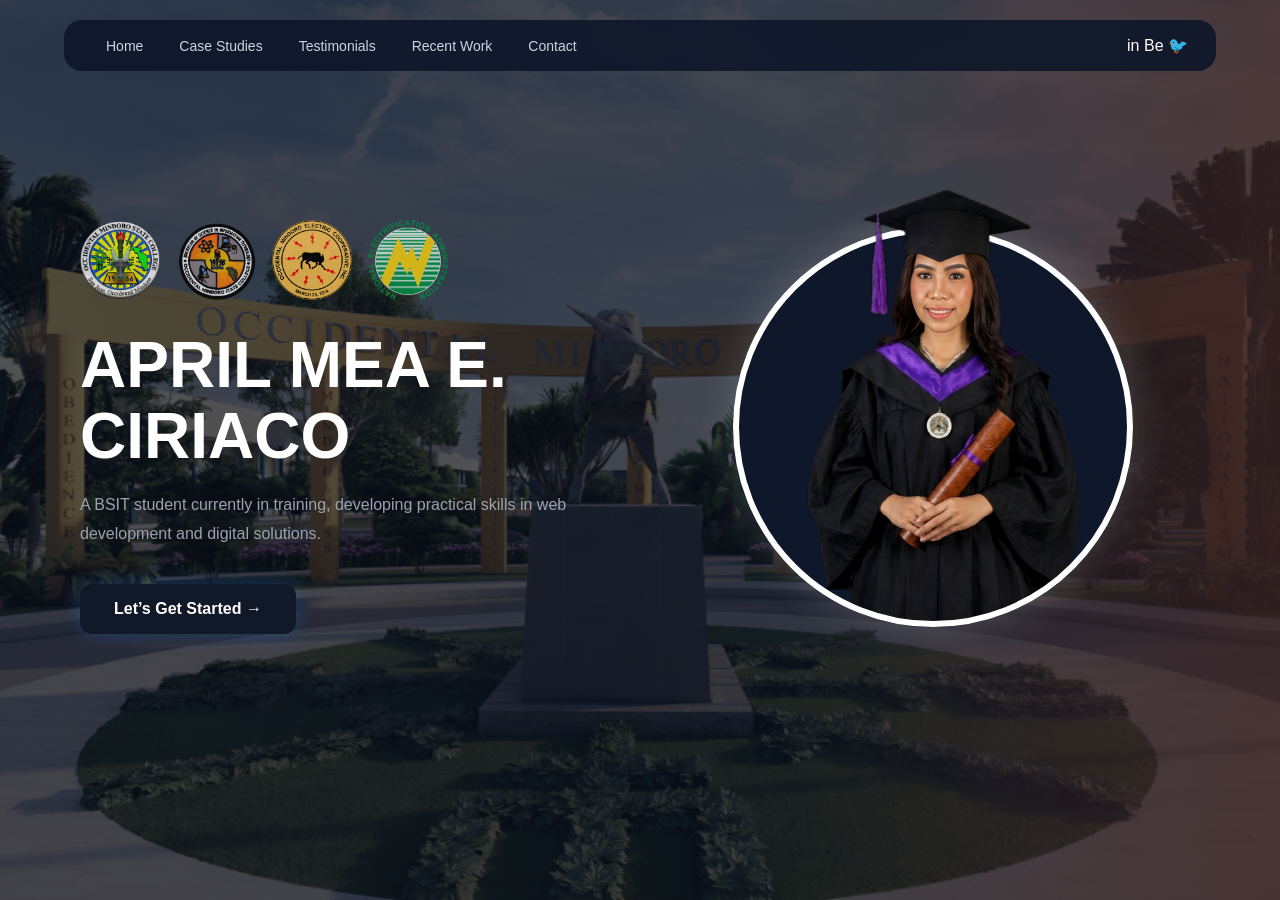
==== index.html @ f62f9866 "initial commit" ====
<!doctype html>
<html lang="en">
  <head>
    <meta charset="UTF-8" />
    <meta name="viewport" content="width=device-width, initial-scale=1.0" />
    <title>Portfolio Hero Mockup</title>
    <link rel="stylesheet" href="assets/style.css" />
  </head>
  <body>
    <div class="container">
      <!-- NAVBAR -->
      <nav class="navbar">
        <ul class="nav-links">
          <li><a href="#">Home</a></li>
          <li><a href="#">Case Studies</a></li>
          <li><a href="#">Testimonials</a></li>
          <li><a href="#">Recent Work</a></li>
          <li><a href="#">Contact</a></li>
        </ul>
        <div class="socials">
          <span>in</span>
          <span>Be</span>
          <span>🐦</span>
        </div>
      </nav>

      <!-- HERO -->
      <section class="hero">
        <div class="hero-text">          <div class="hero-logos">
            <img src="assets/omsc.png" alt="School Logo">
            <img src="assets/cast.png" alt="Department Logo">
            <img src="assets/omeco.png" alt="Agency Logo">
            <img src="assets/Nea.png" alt="Company Logo">
          </div>          <h1>APRIL MEA E. CIRIACO</h1>
          <p>
            A BSIT student currently in training, developing practical skills in web development and digital solutions.
          </p>
          <a href="#" class="hero-btn">Let’s Get Started →</a>
        </div>

        <div class="hero-image">
          <div class="profile-mockup">
            <div class="profile-mask">
              <img src="assets/profile.png" alt="Profile" />
            </div>

            <img class="profile-head" src="assets/profile.png" alt="Profile" />
          </div>
        </div>
      </section>

    </div>

    <script>
      // Smooth scroll placeholder
      document.querySelectorAll("a").forEach((link) => {
        link.addEventListener("click", (e) => {
          e.preventDefault();
          alert("Navigation clicked!");
        });
      });
    </script>
  </body>
</html>
---- assets/style.css ----
* {
  margin: 0;
  padding: 0;
  box-sizing: border-box;
  font-family: "Inter", sans-serif;
}

body {
  background:
    linear-gradient(rgba(10, 15, 30, 0.7), rgba(10, 15, 30, 0.7)),
    url("background.png") center/cover no-repeat fixed;
  color: #fff;
  min-height: 100vh;
  overflow-x: hidden;
   padding-top: 110px;
}

.container {
  width: 100%;
  max-width: 1400px;
  margin: auto;
  padding: 20px 80px;
}


html {
  scroll-behavior: smooth;
}

section {
  scroll-margin-top: 120px;
}

/* CLEAN NAV */
.navbar {
  position: fixed;
  top: 20px;
  left: 50%;
  transform: translateX(-50%);
  width: min(1200px, 90%);
  z-index: 9999;

  display: flex;
  justify-content: space-between;
  align-items: center;

  background: rgba(15, 23, 42, 0.92);
  backdrop-filter: blur(14px);
  padding: 16px 28px;
  border-radius: 18px;
}

.nav-links {
  display: flex;
  align-items: center;
  gap: 28px;
  list-style: none;
}

.nav-brand {
  color: #ffffff;
  font-weight: 800;
  letter-spacing: 1px;
  text-decoration: none;
  font-size: 15px;
}

.nav-links {
  display: flex;
  gap: 8px;
  list-style: none;
}

.nav-links a {
  text-decoration: none;
  color: #cbd5e1;
  font-size: 14px;
  padding: 10px 14px;
  border-radius: 999px;
  transition: 0.3s ease;
}

.nav-links a:hover {
  color: #ffffff;
  background: rgba(255, 255, 255, 0.1);
}

/* DROPDOWN NAV */
.dropdown {
  position: relative;
}

.dropdown-btn {
  background: none;
  border: none;
  color: #cbd5e1;
  font-size: 14px;
  cursor: pointer;
  padding: 10px 14px;
  border-radius: 999px;
  transition: 0.3s ease;
  font-family: inherit;
  font-weight: 500;
}

.dropdown-btn:hover {
  color: #fff;
  background: rgba(255,255,255,0.1);
}

.dropdown-btn:focus {
  outline: none;
}

/* hidden menu */
.dropdown-menu {
  position: absolute;
  top: 100%;
  left: 0;
  background: rgba(15, 23, 42, 0.98);
  backdrop-filter: blur(12px);
  border: 1px solid rgba(255, 255, 255, 0.1);
  border-radius: 12px;
  padding: 12px 8px;
  list-style: none;
  min-width: 240px;
  margin-top: 8px;

  opacity: 0;
  visibility: hidden;
  transform: translateY(-10px);
  pointer-events: none;

  transition: 0.25s ease;
  box-shadow: 0 10px 30px rgba(0, 0, 0, 0.3);
}

/* show dropdown */
.dropdown:hover .dropdown-menu {
  opacity: 1;
  visibility: visible;
  transform: translateY(0);
  pointer-events: auto;
}

/* links inside dropdown */
.dropdown-menu li {
  list-style: none;
}

.dropdown-menu li a {
  display: block;
  padding: 10px 14px;
  color: #cbd5e1;
  text-decoration: none;
  border-radius: 8px;
  font-size: 13px;
  transition: 0.2s ease;
}

.dropdown-menu li a:hover {
  background: rgba(245, 158, 11, 0.15);
  color: #F59E0B;
}

/* HERO */
.hero {
  display: grid;
  grid-template-columns: 1fr 1fr;
  align-items: center;
  gap: 50px;
  padding: 90px 0;
}

.hero-text h1 {
  font-size: 64px;
  line-height: 1.1;
  margin-bottom: 20px;
  font-weight: 800;
}

.hero-text p {
  color: #9ca3af;
  line-height: 1.8;
  max-width: 500px;
  margin-bottom: 35px;
}

.hero-logos {
  display: flex;
  gap: 16px;
  align-items: center;
  margin-bottom: 30px;
}

.hero-logos img {
  width: 80px;
  height: 8%;
  object-fit: contain;
  opacity: 0.8;
  transition: opacity 0.3s ease;
    animation:
    fadeSlideUp 0.8s ease-out,
    floatSubtle 3s ease-in-out infinite;
  transition:
    transform 0.3s ease,
    box-shadow 0.3s ease;
}
.hero-logos img:nth-child(1) {
  animation-duration: 0.8s, 2.5s;
}

.hero-logos img:nth-child(2) {
  animation-duration: 0.8s, 3s;
}

.hero-logos img:nth-child(3) {
  animation-duration: 0.8s, 2.2s;
}

.hero-logos img:nth-child(4) {
  animation-duration: 0.8s, 2s;
}

@keyframes floatSubtle {
  0% {
    transform: translateY(0px) translateX(0px);
  }
  50% {
    transform: translateY(-10px) translateX(3px);
  }
  100% {
    transform: translateY(0px) translateX(0px);
  }
}
.hero-logos img:hover {
  opacity: 5;
}

.hero-btn {
  display: inline-block;
  padding: 16px 34px;
  background: #111827;
  color: #fff;
  font-weight: 700;
  border-radius: 12px;
  text-decoration: none;
  box-shadow: 0 0 20px rgba(26, 115, 232, 0.3);
  transition: 0.3s;
}

.hero-btn:hover {
  transform: translateY(-3px);
  box-shadow: 0 0 20px rgba(34, 211, 238, 0.3);
}

.hero-image {
  display: flex;
  justify-content: center;
}

.profile-mockup {
  width: 400px;
  height: 400px;
  border-radius: 50%;
  position: relative;
  background: #0f172a;
  overflow: visible;
  animation:
    fadeSlideUp 0.8s ease-out,
    floatSubtle 3s ease-in-out infinite;
  transition:
    transform 0.3s ease,
    box-shadow 0.3s ease;
}

.profile-mockup:hover {
  transform: scale(1.05);
  box-shadow: 0 0 60px rgba(245, 158, 11, 0.3);
}

/* circle background mask */
.profile-mask {
  position: absolute;
  inset: 0;
  border-radius: 50%;
  overflow: hidden;
  z-index: 1;
}

/* full body inside circle */
.profile-mask img,
.profile-head {
  position: absolute;
  width: 100%;
  left: 50%;
  bottom: 0;
  transform: translateX(-50%);
  object-fit: contain;
}

/* head overlap only */
.profile-head {
  z-index: 4;
  clip-path: inset(-120px 0 68% 0);
  pointer-events: none;
}

/* circle border on top */
.profile-mockup::before {
  content: "";
  position: absolute;
  inset: 0;
  border-radius: 50%;
  border: 6px solid #fff;
  box-shadow: 0 0 40px rgba(255, 255, 255, 0.18);
  z-index: 3;
  pointer-events: none;
}

/* ANIMATION */
@keyframes fadeSlideUp {
  from {
    opacity: 0;
    transform: translateY(40px);
  }
  to {
    opacity: 1;
    transform: translateY(0);
  }
}

@keyframes floatSubtle {
  0%,
  100% {
    transform: translateY(0px);
  }
  50% {
    transform: translateY(-15px);
  }
}

/* RESPONSIVE */
@media (max-width: 992px) {
  .container {
    padding: 20px 35px;
  }

  .hero {
    grid-template-columns: 1fr;
    text-align: center;
  }

  .hero-logos {
    justify-content: center;
  }

  .hero-text p {
    margin: 0 auto 35px;
  }

  .profile-mockup {
    width: 320px;
    height: 320px;
  }
}

@media (max-width: 700px) {
  .navbar {
    flex-direction: column;
    gap: 14px;
  }

  .nav-links {
    flex-wrap: wrap;
    justify-content: center;
  }

  .hero-text h1 {
    font-size: 42px;
  }

  .section-header h2 {
    font-size: 32px;
  }

  .tab-buttons {
    flex-direction: column;
  }
}

@media (max-width: 480px) {
  .container {
    padding: 18px;
  }

  .profile-mockup {
    width: 260px;
    height: 260px;
  }

  .hero-text h1 {
    font-size: 34px;
  }
}



/* INTRODUCTION PAGE */
.intro-page {
  padding-top: 10px;
  padding-bottom: 80px;
}

.section-header {
  max-width: 800px;
  margin-bottom: 35px;
}

.section-label {
  color: #F59E0B;
  font-weight: 700;
  letter-spacing: 2px;
  text-transform: uppercase;
  font-size: 13px;
}

.section-header h1 {
  font-size: 48px;
  margin: 12px 0;
  background: linear-gradient(135deg, #ffffff, #F59E0B);
  -webkit-background-clip: text;
  -webkit-text-fill-color: transparent;
  background-clip: text;
}

.section-header p {
  color: #cbd5e1;
  line-height: 1.8;
}

/* TABS */
.intro-tabs {
  position: relative;
  min-height: 430px;
}

.intro-tabs input {
  display: none;
}

.tab-buttons {
  display: flex;
  gap: 12px;
  margin-bottom: 30px;
  flex-wrap: wrap;
}

.tab-buttons label {
  padding: 12px 20px;
  border-radius: 999px;
  background: rgba(255, 255, 255, 0.08);
  color: #cbd5e1;
  cursor: pointer;
  transition: 0.3s ease;
  font-size: 14px;
  font-weight: 600;
}

.tab-buttons label:hover {
  background: rgba(255, 255, 255, 0.15);
  color: #fff;
}

#tab-a:checked ~ .tab-buttons label[for="tab-a"],
#tab-b:checked ~ .tab-buttons label[for="tab-b"],
#tab-c:checked ~ .tab-buttons label[for="tab-c"] {
  background: #111827;
  color: #fff;
  box-shadow: 0 0 18px rgba(245, 158, 11, 0.4);
}

/* SLIDE TAB CONTENT */
.tab-content {
  opacity: 0;
  transform: translateY(20px);
  transition: all 0.35s ease;
  position: absolute;
  width: 100%;
  pointer-events: none;
}

#tab-a:checked ~ .content-a,
#tab-b:checked ~ .content-b,
#tab-c:checked ~ .content-c {
  opacity: 1;
  transform: translateY(0);
  position: relative;
  pointer-events: auto;
}

/* INTRO CARD */
.intro-card {
  background: rgba(15, 23, 42, 0.9);
  border: 1px solid rgba(245, 158, 11, 0.2);
  padding: 38px;
  border-radius: 24px;
  backdrop-filter: blur(12px);
  box-shadow: 0 20px 50px rgba(0, 0, 0, 0.25);
}

.intro-card h2 {
  color: #F59E0B;
  font-size: 34px;
  margin-bottom: 22px;
}

.intro-card p {
  color: #d1d5db;
  line-height: 1.9;
  margin-bottom: 18px;
  font-size: 16px;
}

/* OBJECTIVES */
.objectives-list {
  padding-left: 22px;
}

.objectives-list li {
  margin-bottom: 14px;
  color: #d1d5db;
  line-height: 1.8;
}

/* TABLE */
.ojt-table {
  width: 100%;
  border-collapse: collapse;
  margin-top: 20px;
  border-radius: 14px;
  overflow: hidden;
}

.ojt-table th,
.ojt-table td {
  padding: 14px;
  border: 1px solid rgba(255, 255, 255, 0.1);
  text-align: left;
}

.ojt-table th {
  color: #F59E0B;
  width: 220px;
  font-weight: 600;
}

.ojt-table td {
  color: #d1d5db;
}

.ojt-table tr {
  background: rgba(255, 255, 255, 0.05);
}

.ojt-table tr:nth-child(even) {
  background: rgba(255, 255, 255, 0.03);
}

.table-title td {
  text-align: center;
  font-weight: bold;
  color: #fff;
  background: rgba(245, 158, 11, 0.25);
}

/* RESPONSIVE */
@media (max-width: 900px) {
  .section-header h1 {
    font-size: 38px;
  }

  .intro-card {
    padding: 28px;
  }
}

@media (max-width: 700px) {
  .intro-page {
    padding-top: 140px;
  }

  .section-header h1 {
    font-size: 32px;
  }

  .tab-buttons {
    flex-direction: column;
  }

  .tab-buttons label {
    text-align: center;
  }

  .intro-card {
    padding: 22px;
  }

  .ojt-table th,
  .ojt-table td {
    display: block;
    width: 100%;
  }

  .ojt-table th {
    background: rgba(255, 255, 255, 0.1);
  }

  .ojt-table tr {
    display: block;
    margin-bottom: 12px;
    border-radius: 10px;
    overflow: hidden;
  }
}

@media (max-width: 480px) {
  .section-header h1 {
    font-size: 28px;
  }

  .intro-card h2 {
    font-size: 24px;
  }
}
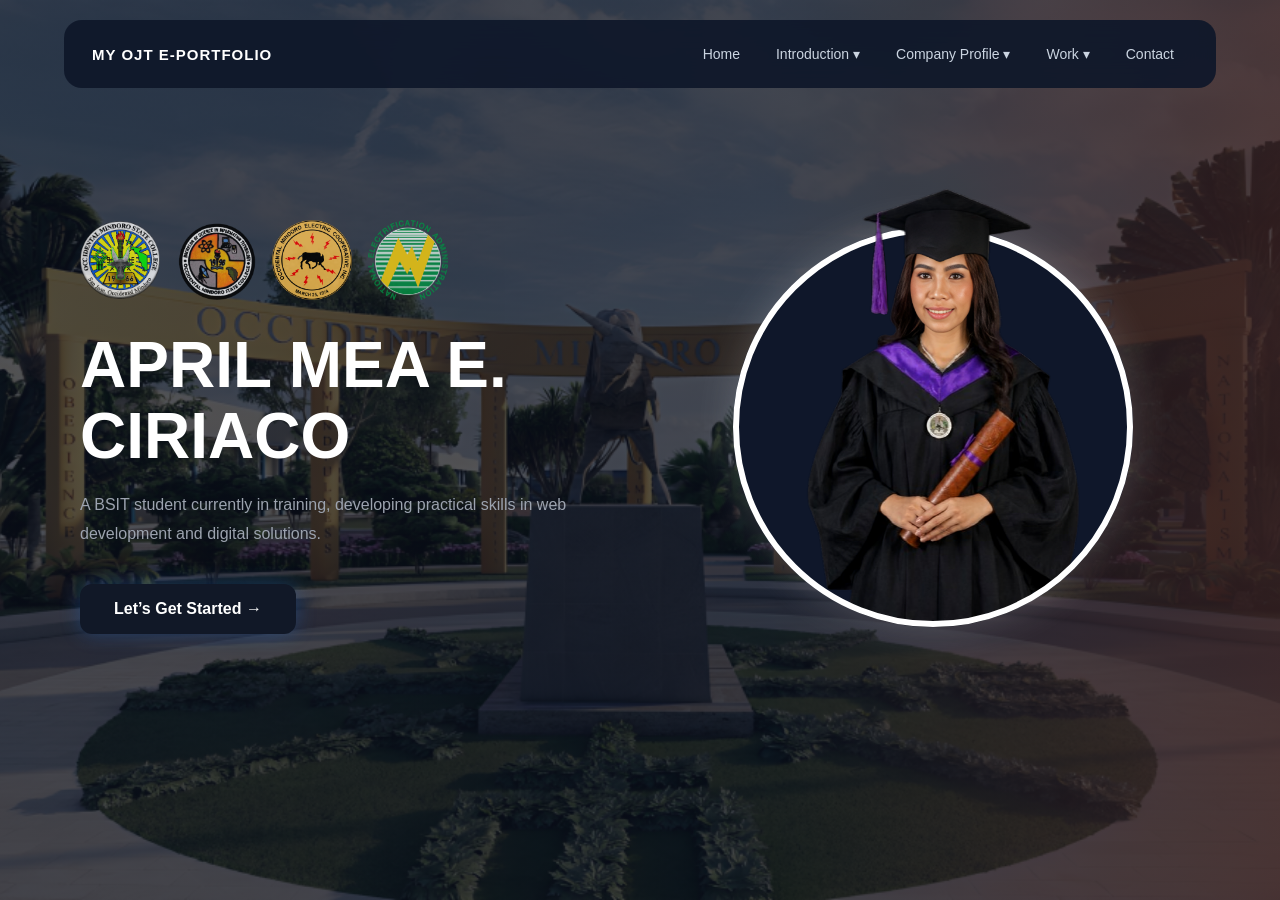
==== commit c308e08d: "Initial commit" ====
--- a/index.html
+++ b/index.html
@@ -7,35 +7,24 @@
     <link rel="stylesheet" href="assets/style.css" />
   </head>
   <body>
-    <div class="container">
-      <!-- NAVBAR -->
-      <nav class="navbar">
-        <ul class="nav-links">
-          <li><a href="#">Home</a></li>
-          <li><a href="#">Case Studies</a></li>
-          <li><a href="#">Testimonials</a></li>
-          <li><a href="#">Recent Work</a></li>
-          <li><a href="#">Contact</a></li>
-        </ul>
-        <div class="socials">
-          <span>in</span>
-          <span>Be</span>
-          <span>🐦</span>
-        </div>
-      </nav>
-
+  <div id="nav-placeholder"></div>
+    <main class="container">
+   
       <!-- HERO -->
       <section class="hero">
-        <div class="hero-text">          <div class="hero-logos">
-            <img src="assets/omsc.png" alt="School Logo">
-            <img src="assets/cast.png" alt="Department Logo">
-            <img src="assets/omeco.png" alt="Agency Logo">
-            <img src="assets/Nea.png" alt="Company Logo">
-          </div>          <h1>APRIL MEA E. CIRIACO</h1>
+        <div class="hero-text">
+          <div class="hero-logos">
+            <img src="assets/omsc.png" alt="School Logo" />
+            <img src="assets/cast.png" alt="Department Logo" />
+            <img src="assets/omeco.png" alt="Agency Logo" />
+            <img src="assets/Nea.png" alt="Company Logo" />
+          </div>
+          <h1>APRIL MEA E. CIRIACO</h1>
           <p>
-            A BSIT student currently in training, developing practical skills in web development and digital solutions.
+            A BSIT student currently in training, developing practical skills in
+            web development and digital solutions.
           </p>
-          <a href="#" class="hero-btn">Let’s Get Started →</a>
+          <a href="introduction.html" class="hero-btn">Let’s Get Started →</a>
         </div>
 
         <div class="hero-image">
@@ -48,18 +37,29 @@
           </div>
         </div>
       </section>
-
     </div>
 
     <script>
-      // Smooth scroll placeholder
-      document.querySelectorAll("a").forEach((link) => {
-        link.addEventListener("click", (e) => {
+        fetch('nav.html')
+    .then(res => res.text())
+    .then(data => {
+      document.getElementById('nav-placeholder').innerHTML = data;
+    });
+    
+      document.querySelectorAll('a[href^="#"]').forEach((link) => {
+        link.addEventListener("click", function (e) {
           e.preventDefault();
-          alert("Navigation clicked!");
+
+          const target = document.querySelector(this.getAttribute("href"));
+
+          if (target) {
+            target.scrollIntoView({
+              behavior: "smooth",
+              block: "start",
+            });
+          }
         });
       });
     </script>
   </body>
 </html>
-
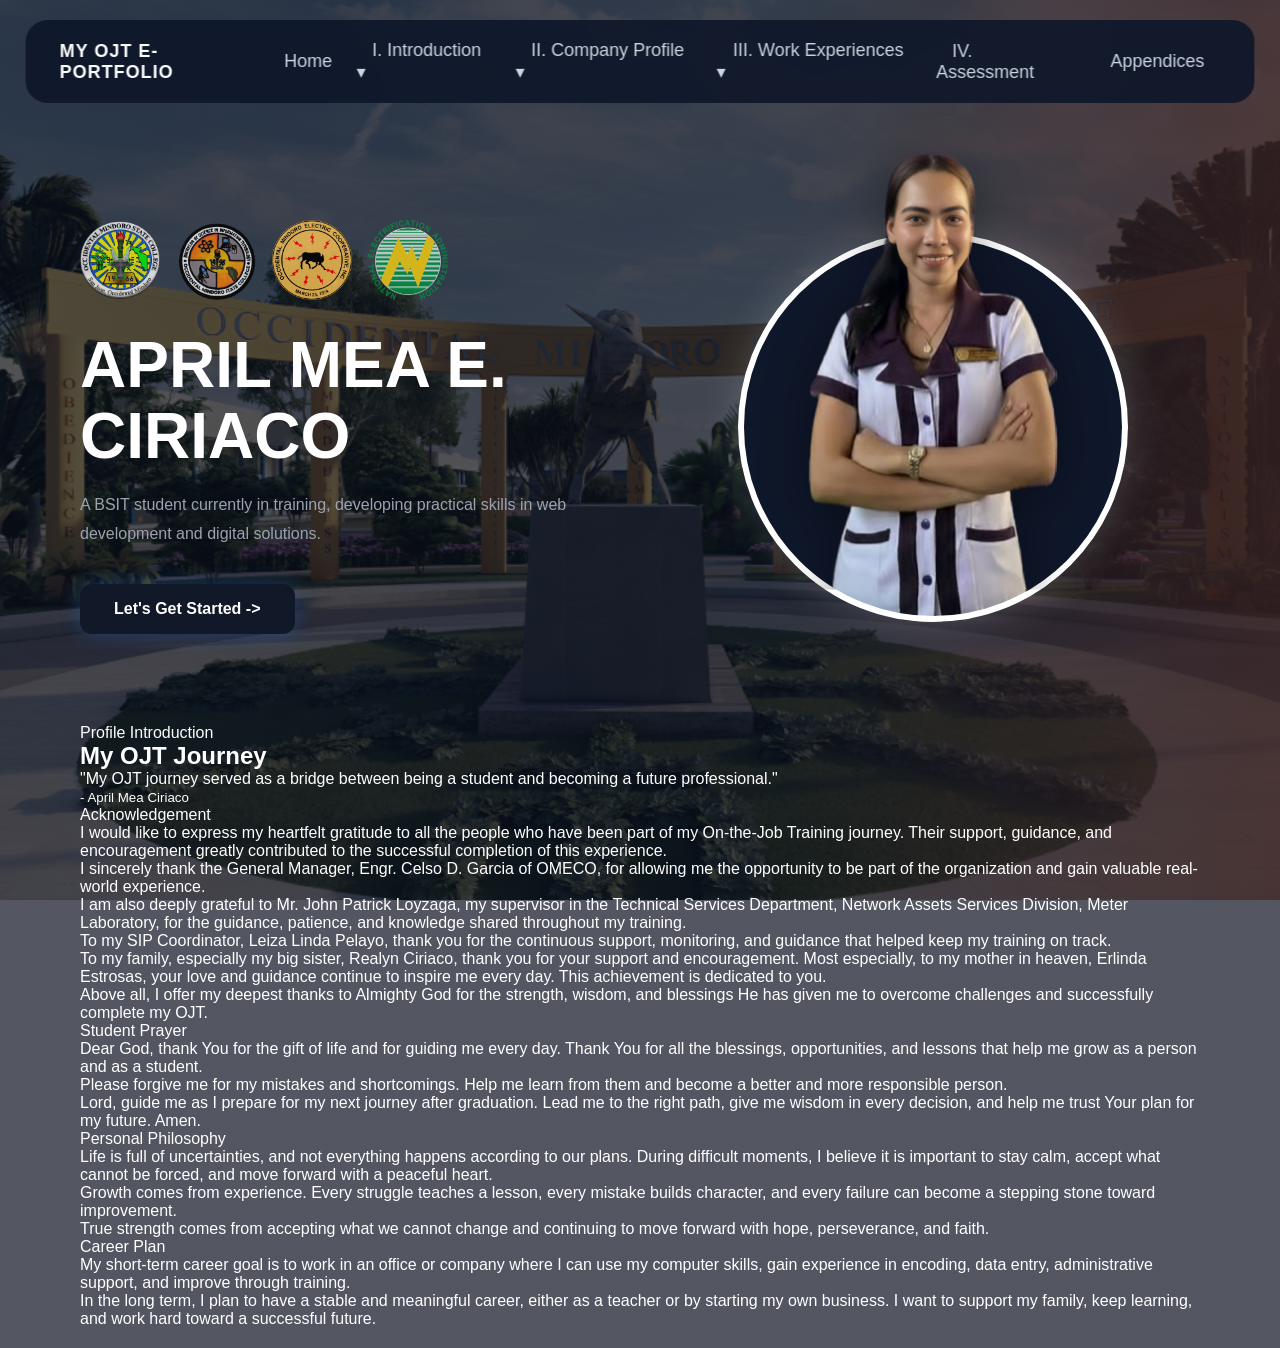
==== commit ade6f22f: "initial commit" ====
--- a/index.html
+++ b/index.html
@@ -6,11 +6,11 @@
     <title>Portfolio Hero Mockup</title>
     <link rel="stylesheet" href="assets/style.css" />
   </head>
+
   <body>
-  <div id="nav-placeholder"></div>
+    <div id="nav-placeholder"></div>
+
     <main class="container">
-   
-      <!-- HERO -->
       <section class="hero">
         <div class="hero-text">
           <div class="hero-logos">
@@ -19,12 +19,15 @@
             <img src="assets/omeco.png" alt="Agency Logo" />
             <img src="assets/Nea.png" alt="Company Logo" />
           </div>
+
           <h1>APRIL MEA E. CIRIACO</h1>
+
           <p>
             A BSIT student currently in training, developing practical skills in
             web development and digital solutions.
           </p>
-          <a href="introduction.html" class="hero-btn">Let’s Get Started →</a>
+
+          <a href="introduction.html" class="hero-btn">Let's Get Started -></a>
         </div>
 
         <div class="hero-image">
@@ -37,15 +40,118 @@
           </div>
         </div>
       </section>
-    </div>
+
+      <section class="index-notes" id="profile-introduction">
+        <div class="index-notes-heading">
+          <span>Profile Introduction</span>
+          <h2>My OJT Journey</h2>
+          <p>
+            "My OJT journey served as a bridge between being a student and
+            becoming a future professional."
+          </p>
+          <small>- April Mea Ciriaco</small>
+        </div>
+
+        <div class="index-note-grid">
+          <article class="index-note-card featured-note">
+            <span class="note-label">Acknowledgement</span>
+            <p>
+              I would like to express my heartfelt gratitude to all the people
+              who have been part of my On-the-Job Training journey. Their
+              support, guidance, and encouragement greatly contributed to the
+              successful completion of this experience.
+            </p>
+            <p>
+              I sincerely thank the General Manager, Engr. Celso D. Garcia of
+              OMECO, for allowing me the opportunity to be part of the
+              organization and gain valuable real-world experience.
+            </p>
+            <p>
+              I am also deeply grateful to Mr. John Patrick Loyzaga, my
+              supervisor in the Technical Services Department, Network Assets
+              Services Division, Meter Laboratory, for the guidance, patience,
+              and knowledge shared throughout my training.
+            </p>
+            <p>
+              To my SIP Coordinator, Leiza Linda Pelayo, thank you for the
+              continuous support, monitoring, and guidance that helped keep my
+              training on track.
+            </p>
+            <p>
+              To my family, especially my big sister, Realyn Ciriaco, thank you
+              for your support and encouragement. Most especially, to my mother
+              in heaven, Erlinda Estrosas, your love and guidance continue to
+              inspire me every day. This achievement is dedicated to you.
+            </p>
+            <p>
+              Above all, I offer my deepest thanks to Almighty God for the
+              strength, wisdom, and blessings He has given me to overcome
+              challenges and successfully complete my OJT.
+            </p>
+          </article>
+
+          <article class="index-note-card">
+            <span class="note-label">Student Prayer</span>
+            <p>
+              Dear God, thank You for the gift of life and for guiding me every
+              day. Thank You for all the blessings, opportunities, and lessons
+              that help me grow as a person and as a student.
+            </p>
+            <p>
+              Please forgive me for my mistakes and shortcomings. Help me learn
+              from them and become a better and more responsible person.
+            </p>
+            <p>
+              Lord, guide me as I prepare for my next journey after graduation.
+              Lead me to the right path, give me wisdom in every decision, and
+              help me trust Your plan for my future. Amen.
+            </p>
+          </article>
+
+          <article class="index-note-card">
+            <span class="note-label">Personal Philosophy</span>
+            <p>
+              Life is full of uncertainties, and not everything happens
+              according to our plans. During difficult moments, I believe it is
+              important to stay calm, accept what cannot be forced, and move
+              forward with a peaceful heart.
+            </p>
+            <p>
+              Growth comes from experience. Every struggle teaches a lesson,
+              every mistake builds character, and every failure can become a
+              stepping stone toward improvement.
+            </p>
+            <p>
+              True strength comes from accepting what we cannot change and
+              continuing to move forward with hope, perseverance, and faith.
+            </p>
+          </article>
+
+          <article class="index-note-card">
+            <span class="note-label">Career Plan</span>
+            <p>
+              My short-term career goal is to work in an office or company
+              where I can use my computer skills, gain experience in encoding,
+              data entry, administrative support, and improve through training.
+            </p>
+            <p>
+              In the long term, I plan to have a stable and meaningful career,
+              either as a teacher or by starting my own business. I want to
+              support my family, keep learning, and work hard toward a
+              successful future.
+            </p>
+          </article>
+        </div>
+      </section>
+    </main>
 
     <script>
-        fetch('nav.html')
-    .then(res => res.text())
-    .then(data => {
-      document.getElementById('nav-placeholder').innerHTML = data;
-    });
-    
+      fetch("nav.html")
+        .then((res) => res.text())
+        .then((data) => {
+          document.getElementById("nav-placeholder").innerHTML = data;
+        });
+
       document.querySelectorAll('a[href^="#"]').forEach((link) => {
         link.addEventListener("click", function (e) {
           e.preventDefault();
--- a/assets/style.css
+++ b/assets/style.css
@@ -1,4 +1,3 @@
-
 * {
   margin: 0;
   padding: 0;
@@ -13,7 +12,7 @@
   color: #fff;
   min-height: 100vh;
   overflow-x: hidden;
-   padding-top: 110px;
+  padding-top: 110px;
 }
 
 .container {
@@ -23,7 +22,6 @@
   padding: 20px 80px;
 }
 
-
 html {
   scroll-behavior: smooth;
 }
@@ -31,6 +29,7 @@
 section {
   scroll-margin-top: 120px;
 }
+
 
 /* CLEAN NAV */
 .navbar {
@@ -38,7 +37,7 @@
   top: 20px;
   left: 50%;
   transform: translateX(-50%);
-  width: min(1200px, 90%);
+  width: min(1580px, 96%);
   z-index: 9999;
 
   display: flex;
@@ -47,8 +46,20 @@
 
   background: rgba(15, 23, 42, 0.92);
   backdrop-filter: blur(14px);
-  padding: 16px 28px;
-  border-radius: 18px;
+  padding: 20px 34px;
+  border-radius: 22px;
+  animation: anime 0.5s ease forwards;
+}
+
+@keyframes anime {
+  from {
+    opacity: 0;
+    transform: translate(-50%, -20px);
+  }
+  to {
+    opacity: 1;
+    transform: translate(-50%, 0);
+  }
 }
 
 .nav-links {
@@ -63,7 +74,7 @@
   font-weight: 800;
   letter-spacing: 1px;
   text-decoration: none;
-  font-size: 15px;
+  font-size: 18px;
 }
 
 .nav-links {
@@ -75,8 +86,8 @@
 .nav-links a {
   text-decoration: none;
   color: #cbd5e1;
-  font-size: 14px;
-  padding: 10px 14px;
+  font-size: 18px;
+  padding: 12px 16px;
   border-radius: 999px;
   transition: 0.3s ease;
 }
@@ -84,6 +95,12 @@
 .nav-links a:hover {
   color: #ffffff;
   background: rgba(255, 255, 255, 0.1);
+}
+
+.nav-links a.active {
+  color: #ffffff;
+  background: rgba(245, 158, 11, 0.2);
+  border: 1px solid rgba(245, 158, 11, 0.4);
 }
 
 /* DROPDOWN NAV */
@@ -95,9 +112,9 @@
   background: none;
   border: none;
   color: #cbd5e1;
-  font-size: 14px;
+  font-size: 18px;
   cursor: pointer;
-  padding: 10px 14px;
+  padding: 12px 16px;
   border-radius: 999px;
   transition: 0.3s ease;
   font-family: inherit;
@@ -106,7 +123,7 @@
 
 .dropdown-btn:hover {
   color: #fff;
-  background: rgba(255,255,255,0.1);
+  background: rgba(255, 255, 255, 0.1);
 }
 
 .dropdown-btn:focus {
@@ -151,17 +168,17 @@
 
 .dropdown-menu li a {
   display: block;
-  padding: 10px 14px;
+  padding: 12px 16px;
   color: #cbd5e1;
   text-decoration: none;
   border-radius: 8px;
-  font-size: 13px;
+  font-size: 16px;
   transition: 0.2s ease;
 }
 
 .dropdown-menu li a:hover {
   background: rgba(245, 158, 11, 0.15);
-  color: #F59E0B;
+  color: #f59e0b;
 }
 
 /* HERO */
@@ -200,7 +217,7 @@
   object-fit: contain;
   opacity: 0.8;
   transition: opacity 0.3s ease;
-    animation:
+  animation:
     fadeSlideUp 0.8s ease-out,
     floatSubtle 3s ease-in-out infinite;
   transition:
@@ -261,8 +278,8 @@
 }
 
 .profile-mockup {
-  width: 400px;
-  height: 400px;
+  width: 390px;
+  height: 390px;
   border-radius: 50%;
   position: relative;
   background: #0f172a;
@@ -273,6 +290,7 @@
   transition:
     transform 0.3s ease,
     box-shadow 0.3s ease;
+  z-index: 4;
 }
 
 .profile-mockup:hover {
@@ -290,21 +308,27 @@
 }
 
 /* full body inside circle */
-.profile-mask img,
+.profile-mask img {
+  position: absolute;
+  width: 165%;
+  left: 55%;
+  bottom: -55px;
+  transform: translateX(-50%);
+  object-fit: contain;
+}
+
+/* head overlap only */
 .profile-head {
   position: absolute;
-  width: 100%;
-  left: 50%;
-  bottom: 0;
+  width: 165%;
+  left: 55%;
+  top: -415px;
   transform: translateX(-50%);
   object-fit: contain;
-}
-
-/* head overlap only */
-.profile-head {
-  z-index: 4;
-  clip-path: inset(-120px 0 68% 0);
+  z-index: 10;
+  clip-path: inset(0 0 10% 0);
   pointer-events: none;
+  filter: drop-shadow(0 10px 25px rgba(0, 0, 0, 0.4));
 }
 
 /* circle border on top */
@@ -405,45 +429,54 @@
   }
 }
 
-
-
 /* INTRODUCTION PAGE */
 .intro-page {
-  padding-top: 10px;
+  padding-top: 120px;
   padding-bottom: 80px;
 }
 
-.section-header {
-  max-width: 800px;
-  margin-bottom: 35px;
+.intro-page {
+  width: 90%;
+  max-width: 1200px;
+  margin: auto;
+  padding: 0 0 15px;
+}
+
+.intro-hero {
+  text-align: center;
+  margin-bottom: 60px;
+  padding: 40px 0 20px 0;
+  border-bottom: 2px solid rgba(245, 158, 11, 0.3);
 }
 
 .section-label {
-  color: #F59E0B;
-  font-weight: 700;
-  letter-spacing: 2px;
+  color: #f59e0b;
+  font-size: 18px;
+  font-weight: 600;
+  letter-spacing: 3px;
   text-transform: uppercase;
-  font-size: 13px;
-}
-
-.section-header h1 {
-  font-size: 48px;
-  margin: 12px 0;
-  background: linear-gradient(135deg, #ffffff, #F59E0B);
-  -webkit-background-clip: text;
-  -webkit-text-fill-color: transparent;
-  background-clip: text;
-}
-
-.section-header p {
-  color: #cbd5e1;
+}
+.intro-hero h1 {
+  margin-top: 0;
+  font-size: clamp(36px, 2.5vw, 52px);
+  font-weight: 800;
+  line-height: 1.2;
+  margin-bottom: 16px;
+  color: #ffffff;
+  letter-spacing: -1px;
+}
+
+.intro-hero p {
+  max-width: 650px;
+  margin: 0 auto;
+  font-size: 18px;
   line-height: 1.8;
-}
-
-/* TABS */
+  color: #a1a5b0;
+  font-weight: 400;
+}
+
 .intro-tabs {
-  position: relative;
-  min-height: 430px;
+  margin-top: -5px;
 }
 
 .intro-tabs input {
@@ -452,148 +485,173 @@
 
 .tab-buttons {
   display: flex;
-  gap: 12px;
-  margin-bottom: 30px;
+  justify-content: center;
+  gap: 14px;
   flex-wrap: wrap;
+  margin-bottom: 18px;
 }
 
 .tab-buttons label {
-  padding: 12px 20px;
-  border-radius: 999px;
-  background: rgba(255, 255, 255, 0.08);
+  padding: 10px 18px;
+  border-radius: 50px;
+  cursor: pointer;
   color: #cbd5e1;
-  cursor: pointer;
+  background: rgba(255, 255, 255, 0.06);
+  border: 1px solid rgba(255, 255, 255, 0.12);
   transition: 0.3s ease;
-  font-size: 14px;
-  font-weight: 600;
+  font-weight: 700;
+  font-size: 20px;
 }
 
 .tab-buttons label:hover {
-  background: rgba(255, 255, 255, 0.15);
   color: #fff;
+  transform: translateY(-3px);
+  border-color: rgba(245, 158, 11, 0.5);
 }
 
 #tab-a:checked ~ .tab-buttons label[for="tab-a"],
 #tab-b:checked ~ .tab-buttons label[for="tab-b"],
-#tab-c:checked ~ .tab-buttons label[for="tab-c"] {
-  background: #111827;
-  color: #fff;
-  box-shadow: 0 0 18px rgba(245, 158, 11, 0.4);
-}
-
-/* SLIDE TAB CONTENT */
+#tab-c:checked ~ .tab-buttons label[for="tab-c"],
+#tab-d:checked ~ .tab-buttons label[for="tab-d"] {
+  background: #f59e0b;
+  color: #0b0f1a;
+  box-shadow: 0 14px 35px rgba(245, 158, 11, 0.3);
+}
+
 .tab-content {
-  opacity: 0;
-  transform: translateY(20px);
-  transition: all 0.35s ease;
-  position: absolute;
-  width: 100%;
-  pointer-events: none;
+  display: none;
+  animation: fadeUp 0.45s ease;
 }
 
 #tab-a:checked ~ .content-a,
 #tab-b:checked ~ .content-b,
-#tab-c:checked ~ .content-c {
-  opacity: 1;
-  transform: translateY(0);
+#tab-c:checked ~ .content-c,
+#tab-d:checked ~ .content-d {
+  display: block;
+}
+
+.intro-card {
   position: relative;
-  pointer-events: auto;
-}
-
-/* INTRO CARD */
-.intro-card {
-  background: rgba(15, 23, 42, 0.9);
-  border: 1px solid rgba(245, 158, 11, 0.2);
-  padding: 38px;
-  border-radius: 24px;
-  backdrop-filter: blur(12px);
-  box-shadow: 0 20px 50px rgba(0, 0, 0, 0.25);
+  overflow: hidden;
+  padding: 24px;
+  border-radius: 30px;
+  background: rgba(255, 255, 255, 0.07);
+  border: 1px solid rgba(255, 255, 255, 0.13);
+  backdrop-filter: blur(18px);
+  box-shadow: 0 30px 80px rgba(0, 0, 0, 0.28);
+}
+
+.intro-card::before {
+  content: "";
+  position: absolute;
+  width: 220px;
+  height: 220px;
+  top: -80px;
+  right: -80px;
+  background: rgba(245, 158, 11, 0.18);
+  border-radius: 50%;
+  filter: blur(25px);
 }
 
 .intro-card h2 {
-  color: #F59E0B;
-  font-size: 34px;
-  margin-bottom: 22px;
+  position: relative;
+  font-size: clamp(22px, 2.5vw, 32px);
+  margin-bottom: 18px;
+  color: #fff;
+   text-align: center;
+  
 }
 
 .intro-card p {
+  position: relative;
   color: #d1d5db;
-  line-height: 1.9;
-  margin-bottom: 18px;
-  font-size: 16px;
-}
-
-/* OBJECTIVES */
+  font-size: 18px;
+  line-height: 1.8;
+  margin-bottom: 14px;
+}
+
 .objectives-list {
-  padding-left: 22px;
+  position: relative;
+  list-style: none;
+  display: grid;
+  gap: 16px;
 }
 
 .objectives-list li {
-  margin-bottom: 14px;
+  padding: 14px 16px;
+  padding-left: 45px;
+  border-radius: 18px;
   color: #d1d5db;
-  line-height: 1.8;
-}
-
-/* TABLE */
+  font-size: 18px;
+  line-height: 1.6;
+  background: rgba(255, 255, 255, 0.055);
+  border: 1px solid rgba(255, 255, 255, 0.1);
+  position: relative;
+}
+
+.objectives-list li::before {
+  content: "✓";
+  position: absolute;
+  left: 20px;
+  top: 18px;
+  color: #f59e0b;
+  font-weight: 900;
+}
+
 .ojt-table {
+  position: relative;
   width: 100%;
   border-collapse: collapse;
-  margin-top: 20px;
-  border-radius: 14px;
   overflow: hidden;
+  border-radius: 20px;
 }
 
 .ojt-table th,
 .ojt-table td {
-  padding: 14px;
-  border: 1px solid rgba(255, 255, 255, 0.1);
+  padding: 12px 16px;
+  font-size: 18px;
   text-align: left;
+  border-bottom: 1px solid rgba(255, 255, 255, 0.1);
 }
 
 .ojt-table th {
-  color: #F59E0B;
-  width: 220px;
-  font-weight: 600;
+  width: 35%;
+  color: #f59e0b;
+  background: rgba(255, 255, 255, 0.04);
 }
 
 .ojt-table td {
-  color: #d1d5db;
-}
-
-.ojt-table tr {
-  background: rgba(255, 255, 255, 0.05);
-}
-
-.ojt-table tr:nth-child(even) {
-  background: rgba(255, 255, 255, 0.03);
+  color: #e5e7eb;
 }
 
 .table-title td {
   text-align: center;
-  font-weight: bold;
-  color: #fff;
-  background: rgba(245, 158, 11, 0.25);
-}
-
-/* RESPONSIVE */
-@media (max-width: 900px) {
-  .section-header h1 {
-    font-size: 38px;
+  font-weight: 800;
+  color: #0b0f1a;
+  background: #fda815;
+  letter-spacing: 1px;
+}
+
+@keyframes fadeUp {
+  from {
+    opacity: 0;
+    transform: translateY(18px);
+  }
+  to {
+    opacity: 1;
+    transform: translateY(0);
+  }
+}
+
+@media (max-width: 768px) {
+  .intro-page {
+    width: 92%;
+    padding-top: 60px;
   }
 
   .intro-card {
     padding: 28px;
   }
-}
-
-@media (max-width: 700px) {
-  .intro-page {
-    padding-top: 140px;
-  }
-
-  .section-header h1 {
-    font-size: 32px;
-  }
 
   .tab-buttons {
     flex-direction: column;
@@ -601,10 +659,6 @@
 
   .tab-buttons label {
     text-align: center;
-  }
-
-  .intro-card {
-    padding: 22px;
   }
 
   .ojt-table th,
@@ -612,25 +666,742 @@
     display: block;
     width: 100%;
   }
-
-  .ojt-table th {
-    background: rgba(255, 255, 255, 0.1);
-  }
-
-  .ojt-table tr {
-    display: block;
-    margin-bottom: 12px;
-    border-radius: 10px;
-    overflow: hidden;
-  }
-}
-
-@media (max-width: 480px) {
-  .section-header h1 {
-    font-size: 28px;
-  }
-
-  .intro-card h2 {
+}
+
+/* NATURE OF THE AGENCY */
+.nature-card {
+  padding: 30px;
+}
+
+/* TITLE */
+.nature-title {
+  text-align: center;
+  margin-bottom: 25px;
+}
+
+/* IMAGE */
+.nature-image {
+  display: flex;
+  flex-direction: column; 
+  align-items: center;
+  justify-content: center;
+  margin-bottom: 25px;
+}
+
+.nature-image img {
+  width: 80%;
+  max-width: 200px;
+  border-radius: 18px;
+  border: 1px solid rgba(255, 255, 255, 0.2);
+  box-shadow: 0 20px 50px rgba(0, 0, 0, 0.3);
+}
+
+.image-caption {
+  text-align: center;
+  margin-top: 14px;
+  font-size: 18px;
+  font-weight: 800;
+  color: #e5e7eb;
+}
+
+/* GRID */
+.nature-grid {
+  display: grid;
+  grid-template-columns: repeat(2, 1fr);
+  gap: 20px;
+}
+
+/* BOX */
+.nature-box {
+  padding: 18px;
+  border-radius: 18px;
+  background: rgba(255, 255, 255, 0.05);
+  border: 1px solid rgba(255, 255, 255, 0.1);
+  transition: 0.3s ease;
+}
+
+.nature-box:hover {
+  transform: translateY(-5px);
+  background: rgba(255, 255, 255, 0.08);
+}
+
+/* TEXT */
+.nature-box h3 {
+  color: #f59e0b;
+  margin-bottom: 8px;
+  font-size: 18px;
+}
+
+.nature-box p {
+  font-size: 18px;
+  color: #d1d5db;
+  line-height: 1.8;
+}
+
+.nature-box ul {
+  position: relative;
+  list-style: none;
+  display: grid;
+  gap: 10px;
+}
+
+.nature-box li {
+  color: #d1d5db;
+  font-size: 20px;
+  line-height: 1.6;
+  padding-left: 18px;
+  position: relative;
+}
+
+.nature-box li::before {
+  content: "•";
+  position: absolute;
+  left: 0;
+  color: #f59e0b;
+  font-weight: 900;
+}
+
+.nature-box strong {
+  color: #ffffff;
+}
+
+/* RESPONSIVE */
+@media (max-width: 768px) {
+  .nature-grid {
+    grid-template-columns: 1fr;
+  }
+}
+
+
+
+/* MISSION VISION GRID */
+/* GRID */
+.mission-vision-grid {
+  display: grid;
+  grid-template-columns: repeat(2, 1fr);
+  gap: 28px;
+}
+
+/* PREMIUM CARD */
+.premium-card {
+  position: relative;
+  overflow: hidden;
+  padding: 32px 24px;
+  border-radius: 28px;
+
+  background: rgba(255, 255, 255, 0.06);
+  border: 1px solid rgba(255, 255, 255, 0.12);
+  backdrop-filter: blur(18px);
+
+  transition: all 0.4s ease;
+}
+
+/* ICON */
+.card-icon {
+  font-size: 32px;
+  margin-bottom: 12px;
+}
+
+/* HOVER EFFECT */
+.premium-card:hover {
+  transform: translateY(-8px) scale(1.02);
+  box-shadow: 0 30px 80px rgba(0, 0, 0, 0.4);
+}
+
+/* ORANGE GLOW EFFECT */
+.premium-card::before {
+  content: "";
+  position: absolute;
+  width: 220px;
+  height: 220px;
+  top: -80px;
+  right: -80px;
+  background: rgba(245, 158, 11, 0.25);
+  border-radius: 50%;
+  filter: blur(40px);
+  transition: 0.4s;
+}
+
+.premium-card:hover::before {
+  transform: scale(1.2);
+}
+
+/* UNIQUE COLORS */
+.mission-card::after {
+  content: "";
+  position: absolute;
+  inset: 0;
+  border-radius: 28px;
+  border: 1px solid rgba(34, 211, 238, 0.25);
+  pointer-events: none;
+}
+
+.vision-card::after {
+  content: "";
+  position: absolute;
+  inset: 0;
+  border-radius: 28px;
+  border: 1px solid rgba(245, 158, 11, 0.35);
+  pointer-events: none;
+}
+
+/* TEXT ENHANCEMENT */
+.premium-card h2 {
+  font-size: 28px;
+  margin-bottom: 10px;
+}
+
+.premium-card p {
+  font-size: 18px;
+  color: #d1d5db;
+  line-height: 1.7;
+}
+
+/* RESPONSIVE */
+@media (max-width: 768px) {
+  .mission-vision-grid {
+    grid-template-columns: 1fr;
+  }
+}
+
+
+/* HISTORY PAGE */
+.history-full {
+  max-width: 1000px;
+  margin: auto;
+  padding: 38px 42px;
+}
+
+.history-title {
+  text-align: center;
+  margin-bottom: 22px;
+}
+
+.history-full p {
+  margin-bottom: 16px;
+  text-align: justify;
+  text-indent: 40px;
+  line-height: 1.9;
+  font-size: 18px;
+  color: #d1d5db;
+}
+
+.history-full p:first-of-type {
+  margin-top: 10px;
+}
+
+
+/* ORGANIZATIONAL CHART */
+
+.org-title {
+  text-align: center;
+  margin-bottom: 22px;
+}
+
+.org-title {
+  text-align: center;
+  margin-bottom: 22px;
+}
+
+.org-description {
+  text-align: center;
+  margin-bottom: 22px;
+}
+
+.org-chart-display img {
+  width: 100%;
+  max-width: 900px;
+  border-radius: 18px;
+  border: 1px solid rgba(255,255,255,0.12);
+  box-shadow: 0 20px 50px rgba(0,0,0,0.3);
+}
+  color: #d1d5db;
+}
+
+
+/* INNER ORG TABS */
+.org-tabs {
+  margin-top: 25px;
+}
+
+/* BUTTONS */
+.org-tab-buttons {
+  display: flex;
+  flex-wrap: wrap;
+  gap: 10px;
+  justify-content: center;
+}
+
+.org-tab {
+  padding: 10px 16px;
+  border-radius: 999px;
+  border: 1px solid rgba(255,255,255,0.12);
+  background: rgba(255,255,255,0.06);
+  color: #cbd5e1;
+  cursor: pointer;
+  font-weight: 700;
+  transition: 0.3s ease;
+}
+
+.org-tab:hover,
+.org-tab.active {
+  background: #f59e0b;
+  color: #0b0f1a;
+  transform: translateY(-3px);
+}
+
+/* IMAGE DISPLAY */
+.org-chart-display {
+  margin-top: 25px;
+  text-align: center;
+}
+
+.org-chart-display img {
+  width: 100%;
+  max-width: 900px;
+  border-radius: 18px;
+  border: 1px solid rgba(255,255,255,0.12);
+  box-shadow: 0 20px 50px rgba(0,0,0,0.3);
+}
+
+.chart-fade {
+  opacity: 0;
+  transform: translateY(12px) scale(0.98);
+  transition: opacity 0.35s ease, transform 0.35s ease;
+}
+
+.chart-fade.show {
+  opacity: 1;
+  transform: translateY(0) scale(1);
+}
+
+/* MODAL BACKGROUND */
+.image-modal {
+  display: none;
+  position: fixed;
+  z-index: 99999;
+  inset: 0;
+  background: rgba(0, 0, 0, 0.9);
+  justify-content: center;
+  align-items: center;
+}
+
+/* IMAGE */
+.modal-content {
+  max-width: 90%;
+  max-height: 90%;
+  border-radius: 12px;
+  animation: zoomIn 0.3s ease;
+}
+
+/* CLOSE BUTTON */
+.close-modal {
+  position: absolute;
+  top: 20px;
+  right: 30px;
+  font-size: 40px;
+  color: white;
+  cursor: pointer;
+}
+
+/* ANIMATION */
+@keyframes zoomIn {
+  from {
+    transform: scale(0.8);
+    opacity: 0;
+  }
+  to {
+    transform: scale(1);
+    opacity: 1;
+  }
+}
+
+/* WORK EXPERIENCES PAGE */
+.work-page {
+  max-width: 1280px;
+}
+
+.work-hero .section-label {
+  display: block;
+  margin-bottom: 8px;
+}
+
+.work-tabs .tab-buttons label {
+  font-size: 16px;
+}
+
+.weekly-card,
+.document-panel {
+  border-radius: 24px;
+}
+
+.work-section-heading {
+  position: relative;
+  text-align: center;
+  max-width: 760px;
+  margin: 0 auto 26px;
+}
+
+.work-section-heading span {
+  display: inline-block;
+  margin-bottom: 8px;
+  color: #f59e0b;
+  font-size: 14px;
+  font-weight: 900;
+  letter-spacing: 2px;
+  text-transform: uppercase;
+}
+
+.work-section-heading h2 {
+  margin-bottom: 10px;
+}
+
+.work-section-heading p {
+  margin-bottom: 0;
+  color: #cbd5e1;
+}
+
+.month-strip {
+  position: sticky;
+  top: 104px;
+  z-index: 5;
+  display: flex;
+  justify-content: center;
+  gap: 12px;
+  flex-wrap: wrap;
+  margin: 0 auto 30px;
+  padding: 12px;
+  width: fit-content;
+  border-radius: 999px;
+  background: rgba(15, 23, 42, 0.86);
+  border: 1px solid rgba(255, 255, 255, 0.12);
+  backdrop-filter: blur(14px);
+}
+
+.month-strip a {
+  color: #dbeafe;
+  text-decoration: none;
+  padding: 9px 18px;
+  border-radius: 999px;
+  font-weight: 800;
+  transition: 0.25s ease;
+}
+
+.month-strip a:hover {
+  background: #f59e0b;
+  color: #0b0f1a;
+}
+
+.report-month {
+  display: grid;
+  grid-template-columns: 190px 1fr;
+  gap: 22px;
+  margin-top: 28px;
+  scroll-margin-top: 190px;
+}
+
+.month-marker {
+  position: sticky;
+  top: 180px;
+  align-self: start;
+  min-height: 190px;
+  padding: 22px;
+  border-radius: 22px;
+  background:
+    linear-gradient(145deg, rgba(245, 158, 11, 0.92), rgba(14, 76, 124, 0.86)),
+    rgba(255, 255, 255, 0.08);
+  border: 1px solid rgba(255, 255, 255, 0.16);
+  box-shadow: 0 24px 55px rgba(0, 0, 0, 0.28);
+}
+
+.month-marker span {
+  display: block;
+  font-size: 48px;
+  font-weight: 900;
+  line-height: 0.9;
+  color: rgba(255, 255, 255, 0.92);
+}
+
+.month-marker strong {
+  display: block;
+  margin-top: 16px;
+  font-size: 22px;
+  color: #fff;
+}
+
+.month-marker small {
+  display: block;
+  margin-top: 8px;
+  color: #e5e7eb;
+  line-height: 1.5;
+}
+
+.report-sheet {
+  display: grid;
+  grid-template-columns: 160px minmax(210px, 0.95fr) minmax(280px, 1.25fr);
+  gap: 1px;
+  margin-bottom: 18px;
+  overflow: hidden;
+  border-radius: 18px;
+  background: rgba(255, 255, 255, 0.14);
+  border: 1px solid rgba(255, 255, 255, 0.16);
+}
+
+.report-date,
+.report-task,
+.report-photos {
+  background: rgba(9, 26, 52, 0.74);
+}
+
+.report-date {
+  display: flex;
+  align-items: center;
+  justify-content: center;
+  padding: 18px;
+  color: #fef3c7;
+  font-weight: 900;
+  text-align: center;
+  text-transform: uppercase;
+  line-height: 1.45;
+}
+
+.report-task {
+  display: flex;
+  flex-direction: column;
+  justify-content: center;
+  padding: 24px;
+}
+
+.report-task h3 {
+  margin-bottom: 10px;
+  color: #ffffff;
+  font-size: 18px;
+}
+
+.report-task p {
+  margin: 0;
+  color: #e5e7eb;
+  font-size: 15px;
+  line-height: 1.65;
+}
+
+.report-photos {
+  display: grid;
+  min-height: 250px;
+  padding: 8px;
+  gap: 8px;
+}
+
+.report-photos img {
+  width: 100%;
+  height: 100%;
+  min-height: 112px;
+  object-fit: cover;
+  border-radius: 8px;
+  border: 1px solid rgba(255, 255, 255, 0.14);
+}
+
+.collage-four {
+  grid-template-columns: repeat(2, 1fr);
+}
+
+.document-grid,
+.analysis-grid {
+  position: relative;
+  display: grid;
+  grid-template-columns: repeat(3, 1fr);
+  gap: 18px;
+}
+
+.document-slot,
+.analysis-grid article {
+  padding: 24px;
+  min-height: 240px;
+  border-radius: 18px;
+  background: rgba(255, 255, 255, 0.055);
+  border: 1px dashed rgba(245, 158, 11, 0.48);
+}
+
+.document-slot span {
+  color: #f59e0b;
+  font-weight: 900;
+  text-transform: uppercase;
+  letter-spacing: 1px;
+}
+
+.document-slot h3,
+.analysis-grid h3 {
+  margin: 14px 0 10px;
+  color: #fff;
+}
+
+.document-slot p,
+.analysis-grid p {
+  color: #d1d5db;
+  font-size: 16px;
+  line-height: 1.7;
+}
+
+.progress-layout {
+  position: relative;
+  display: grid;
+  grid-template-columns: 260px 1fr;
+  gap: 24px;
+  align-items: center;
+}
+
+.progress-meter {
+  display: grid;
+  place-items: center;
+  aspect-ratio: 1;
+  border-radius: 50%;
+  background:
+    radial-gradient(circle at center, rgba(15, 23, 42, 0.94) 58%, transparent 59%),
+    conic-gradient(#f59e0b 0 100%, rgba(255, 255, 255, 0.1) 0);
+  box-shadow: inset 0 0 0 1px rgba(255, 255, 255, 0.12);
+}
+
+.progress-meter strong {
+  font-size: 58px;
+  line-height: 1;
+  color: #fff;
+}
+
+.progress-meter span {
+  color: #fef3c7;
+  font-weight: 800;
+}
+
+.progress-list {
+  list-style: none;
+  display: grid;
+  gap: 14px;
+}
+
+.progress-list li {
+  padding: 16px 18px;
+  border-radius: 14px;
+  color: #e5e7eb;
+  background: rgba(255, 255, 255, 0.055);
+  border: 1px solid rgba(255, 255, 255, 0.1);
+}
+
+.up-button {
+  position: fixed;
+  right: 28px;
+  bottom: 28px;
+  z-index: 9998;
+  display: grid;
+  place-items: center;
+  width: 54px;
+  height: 54px;
+  border-radius: 50%;
+  color: #0b0f1a;
+  background: #f59e0b;
+  border: 1px solid rgba(255, 255, 255, 0.28);
+  box-shadow: 0 18px 40px rgba(0, 0, 0, 0.34);
+  text-decoration: none;
+  font-size: 28px;
+  font-weight: 900;
+  transition:
+    transform 0.25s ease,
+    box-shadow 0.25s ease,
+    background 0.25s ease;
+}
+
+.up-button:hover {
+  transform: translateY(-5px);
+  background: #fbbf24;
+  box-shadow: 0 22px 50px rgba(245, 158, 11, 0.28);
+}
+
+@media (max-width: 980px) {
+  .report-month,
+  .progress-layout {
+    grid-template-columns: 1fr;
+  }
+
+  .month-marker {
+    position: static;
+    min-height: auto;
+  }
+
+  .report-sheet {
+    grid-template-columns: 1fr;
+  }
+
+  .report-date {
+    justify-content: flex-start;
+  }
+
+  .document-grid,
+  .analysis-grid {
+    grid-template-columns: 1fr;
+  }
+}
+
+@media (max-width: 640px) {
+  .month-strip {
+    position: static;
+    width: 100%;
+    border-radius: 18px;
+  }
+
+  .month-strip a {
+    flex: 1;
+    text-align: center;
+  }
+
+  .report-photos,
+  .collage-four {
+    grid-template-columns: 1fr;
+  }
+
+  .up-button {
+    right: 18px;
+    bottom: 18px;
+    width: 48px;
+    height: 48px;
     font-size: 24px;
   }
-}+}
+/* MODAL BACKGROUND */
+.image-modal {
+  display: none;
+  position: fixed;
+  z-index: 99999;
+  inset: 0;
+  background: rgba(0, 0, 0, 0.9);
+  justify-content: center;
+  align-items: center;
+}
+
+/* IMAGE */
+.modal-content {
+  max-width: 90%;
+  max-height: 90%;
+  border-radius: 12px;
+  animation: zoomIn 0.3s ease;
+}
+
+/* CLOSE BUTTON */
+.close-modal {
+  position: absolute;
+  top: 20px;
+  right: 30px;
+  font-size: 40px;
+  color: white;
+  cursor: pointer;
+}
+
+/* ANIMATION */
+@keyframes zoomIn {
+  from {
+    transform: scale(0.8);
+    opacity: 0;
+  }
+  to {
+    transform: scale(1);
+    opacity: 1;
+  }
+}
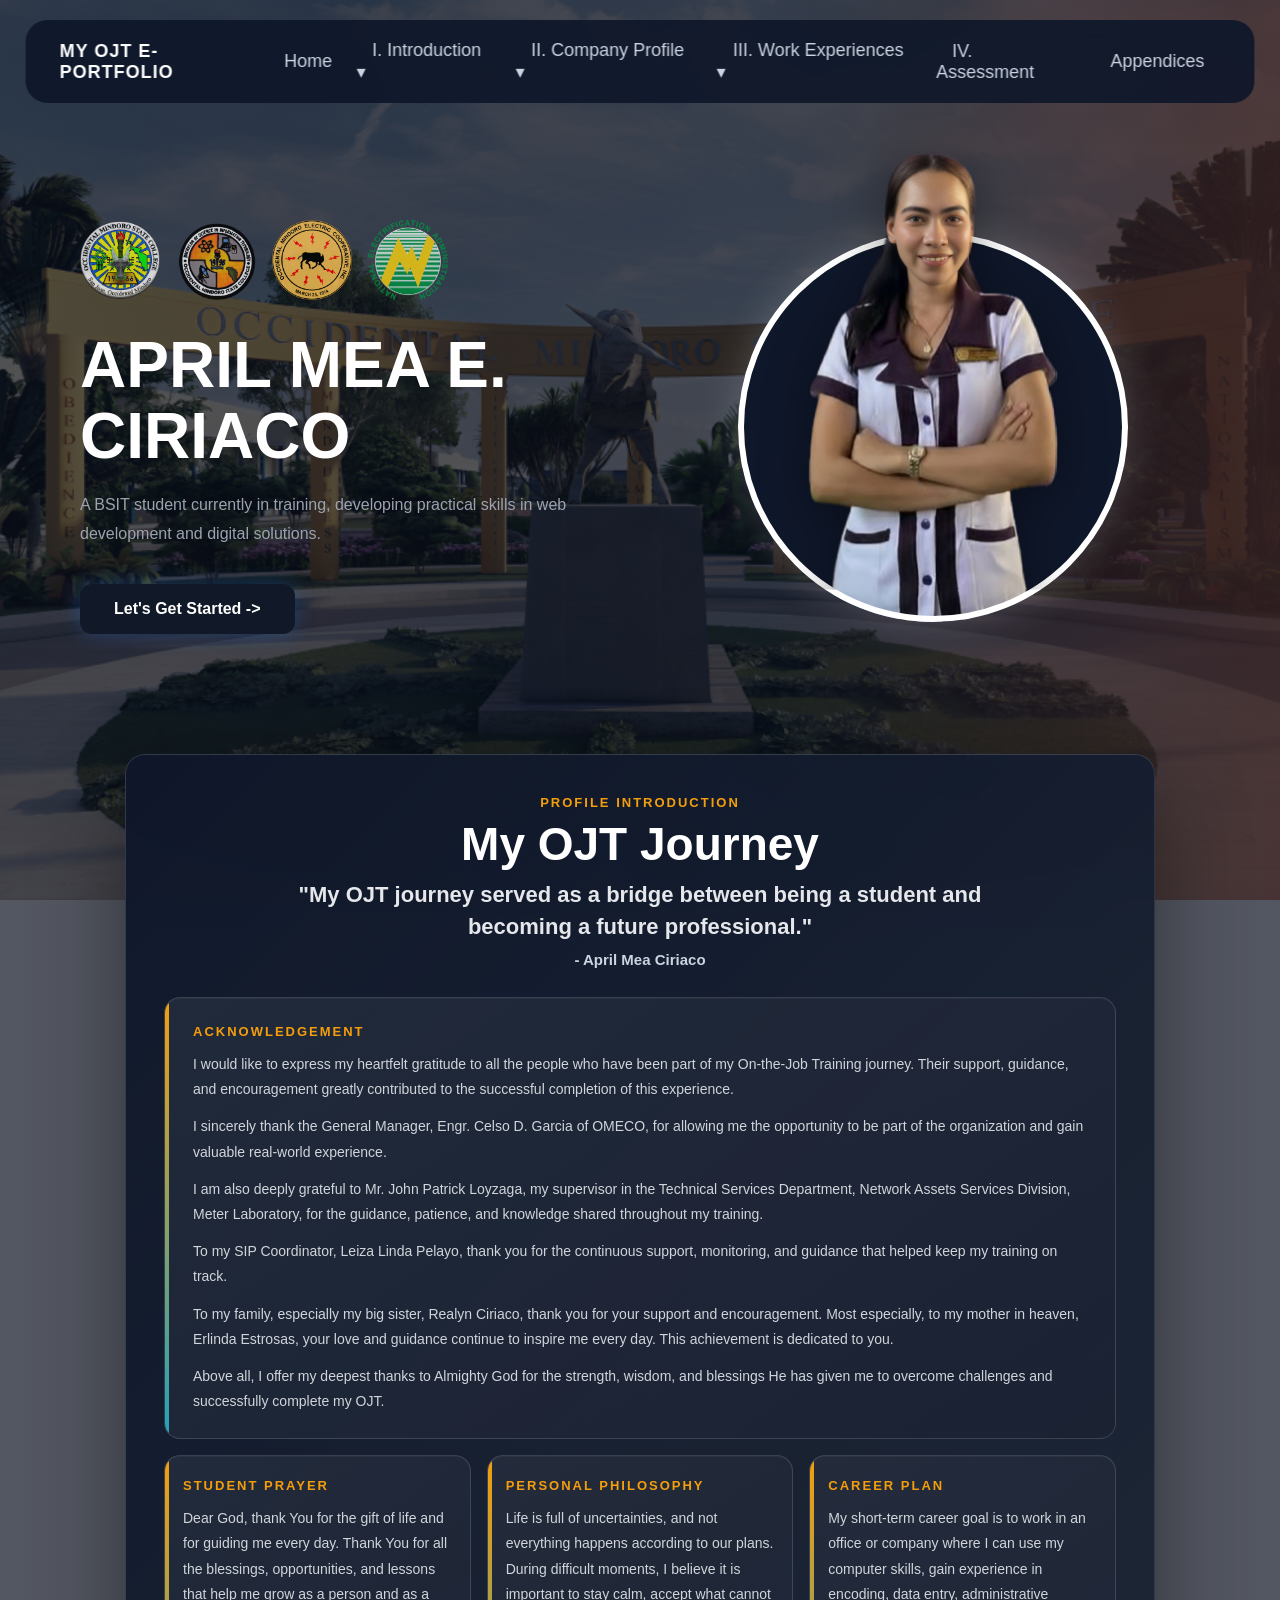
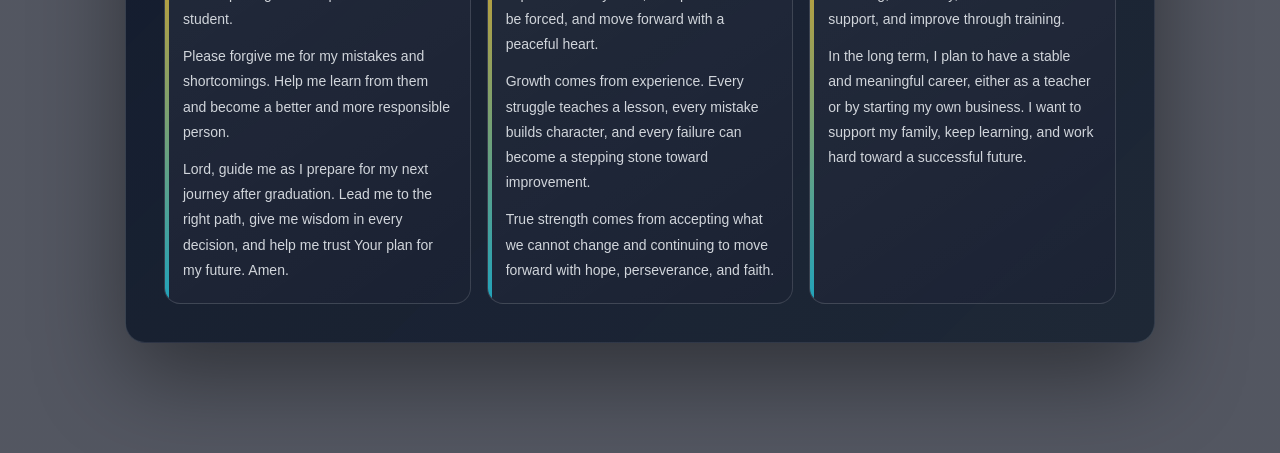
==== commit 534d1717: "initial commit" ====
--- a/index.html
+++ b/index.html
@@ -3,7 +3,7 @@
   <head>
     <meta charset="UTF-8" />
     <meta name="viewport" content="width=device-width, initial-scale=1.0" />
-    <title>Portfolio Hero Mockup</title>
+    <title>Internship E-Portfolio</title>
     <link rel="stylesheet" href="assets/style.css" />
   </head>
 
--- a/assets/style.css
+++ b/assets/style.css
@@ -429,6 +429,163 @@
   }
 }
 
+
+/* INDEX PROFILE INTRODUCTION */
+.index-notes {
+  width: min(1030px, 100%);
+  margin: 30px auto 90px;
+  padding: clamp(28px, 4vw, 38px);
+  border-radius: 20px;
+  background:
+    linear-gradient(135deg, rgba(15, 23, 42, 0.92), rgba(31, 41, 55, 0.78)),
+    rgba(15, 23, 42, 0.78);
+  border: 1px solid rgba(255, 255, 255, 0.12);
+  box-shadow: 0 34px 90px rgba(0, 0, 0, 0.42);
+  backdrop-filter: blur(16px);
+}
+
+.index-notes-heading {
+  max-width: 760px;
+  margin: 0 auto 28px;
+  text-align: center;
+}
+
+.index-notes-heading span,
+.note-label {
+  display: inline-block;
+  color: #f59e0b;
+  font-size: 13px;
+  font-weight: 900;
+  letter-spacing: 2px;
+  text-transform: uppercase;
+}
+
+.index-notes-heading h2 {
+  margin: 8px 0 10px;
+  color: #ffffff;
+  font-size: clamp(34px, 4vw, 46px);
+  line-height: 1.1;
+}
+
+.index-notes-heading p {
+  max-width: 700px;
+  margin: 0 auto 8px;
+  color: #e5e7eb;
+  font-size: clamp(18px, 2vw, 22px);
+  line-height: 1.45;
+  font-weight: 800;
+}
+
+.index-notes-heading small {
+  color: #cbd5e1;
+  font-size: 15px;
+  font-weight: 800;
+}
+
+.index-note-grid {
+  display: grid;
+  grid-template-columns: repeat(3, 1fr);
+  gap: 16px;
+}
+
+.index-note-card {
+  position: relative;
+  overflow: hidden;
+  padding: 20px 18px;
+  border-radius: 16px;
+  background:
+    linear-gradient(145deg, rgba(255, 255, 255, 0.08), rgba(255, 255, 255, 0.035)),
+    rgba(15, 23, 42, 0.64);
+  border: 1px solid rgba(255, 255, 255, 0.13);
+  box-shadow: inset 0 1px 0 rgba(255, 255, 255, 0.04);
+}
+
+.index-note-card::before {
+  content: "";
+  position: absolute;
+  inset: 0 auto 0 0;
+  width: 4px;
+  background: linear-gradient(#f59e0b, rgba(34, 211, 238, 0.72));
+}
+
+.featured-note {
+  grid-column: 1 / -1;
+  padding: 24px 28px;
+}
+
+.index-note-card p {
+  position: relative;
+  margin-top: 12px;
+  color: #d1d5db;
+  font-size: 14px;
+  line-height: 1.8;
+  text-align: left;
+}
+
+.index-note-card p:first-of-type {
+  margin-top: 12px;
+}
+
+@media (max-width: 920px) {
+  .index-note-grid {
+    grid-template-columns: 1fr;
+  }
+
+  .featured-note {
+    grid-column: span 1;
+  }
+}
+
+@media (max-width: 520px) {
+  .index-notes {
+    padding: 20px;
+  }
+
+  .index-note-card {
+    padding: 18px;
+  }
+}
+/* MODAL BACKGROUND */
+.image-modal {
+  display: none;
+  position: fixed;
+  z-index: 99999;
+  inset: 0;
+  background: rgba(0, 0, 0, 0.9);
+  justify-content: center;
+  align-items: center;
+}
+
+/* IMAGE */
+.modal-content {
+  max-width: 90%;
+  max-height: 90%;
+  border-radius: 12px;
+  animation: zoomIn 0.3s ease;
+}
+
+/* CLOSE BUTTON */
+.close-modal {
+  position: absolute;
+  top: 20px;
+  right: 30px;
+  font-size: 40px;
+  color: white;
+  cursor: pointer;
+}
+
+/* ANIMATION */
+@keyframes zoomIn {
+  from {
+    transform: scale(0.8);
+    opacity: 0;
+  }
+  to {
+    transform: scale(1);
+    opacity: 1;
+  }
+}
+
 /* INTRODUCTION PAGE */
 .intro-page {
   padding-top: 120px;
@@ -915,7 +1072,7 @@
   border: 1px solid rgba(255,255,255,0.12);
   box-shadow: 0 20px 50px rgba(0,0,0,0.3);
 }
-  color: #d1d5db;
+  color: #d1d5db;     
 }
 
 
@@ -1365,43 +1522,3 @@
     font-size: 24px;
   }
 }
-/* MODAL BACKGROUND */
-.image-modal {
-  display: none;
-  position: fixed;
-  z-index: 99999;
-  inset: 0;
-  background: rgba(0, 0, 0, 0.9);
-  justify-content: center;
-  align-items: center;
-}
-
-/* IMAGE */
-.modal-content {
-  max-width: 90%;
-  max-height: 90%;
-  border-radius: 12px;
-  animation: zoomIn 0.3s ease;
-}
-
-/* CLOSE BUTTON */
-.close-modal {
-  position: absolute;
-  top: 20px;
-  right: 30px;
-  font-size: 40px;
-  color: white;
-  cursor: pointer;
-}
-
-/* ANIMATION */
-@keyframes zoomIn {
-  from {
-    transform: scale(0.8);
-    opacity: 0;
-  }
-  to {
-    transform: scale(1);
-    opacity: 1;
-  }
-}
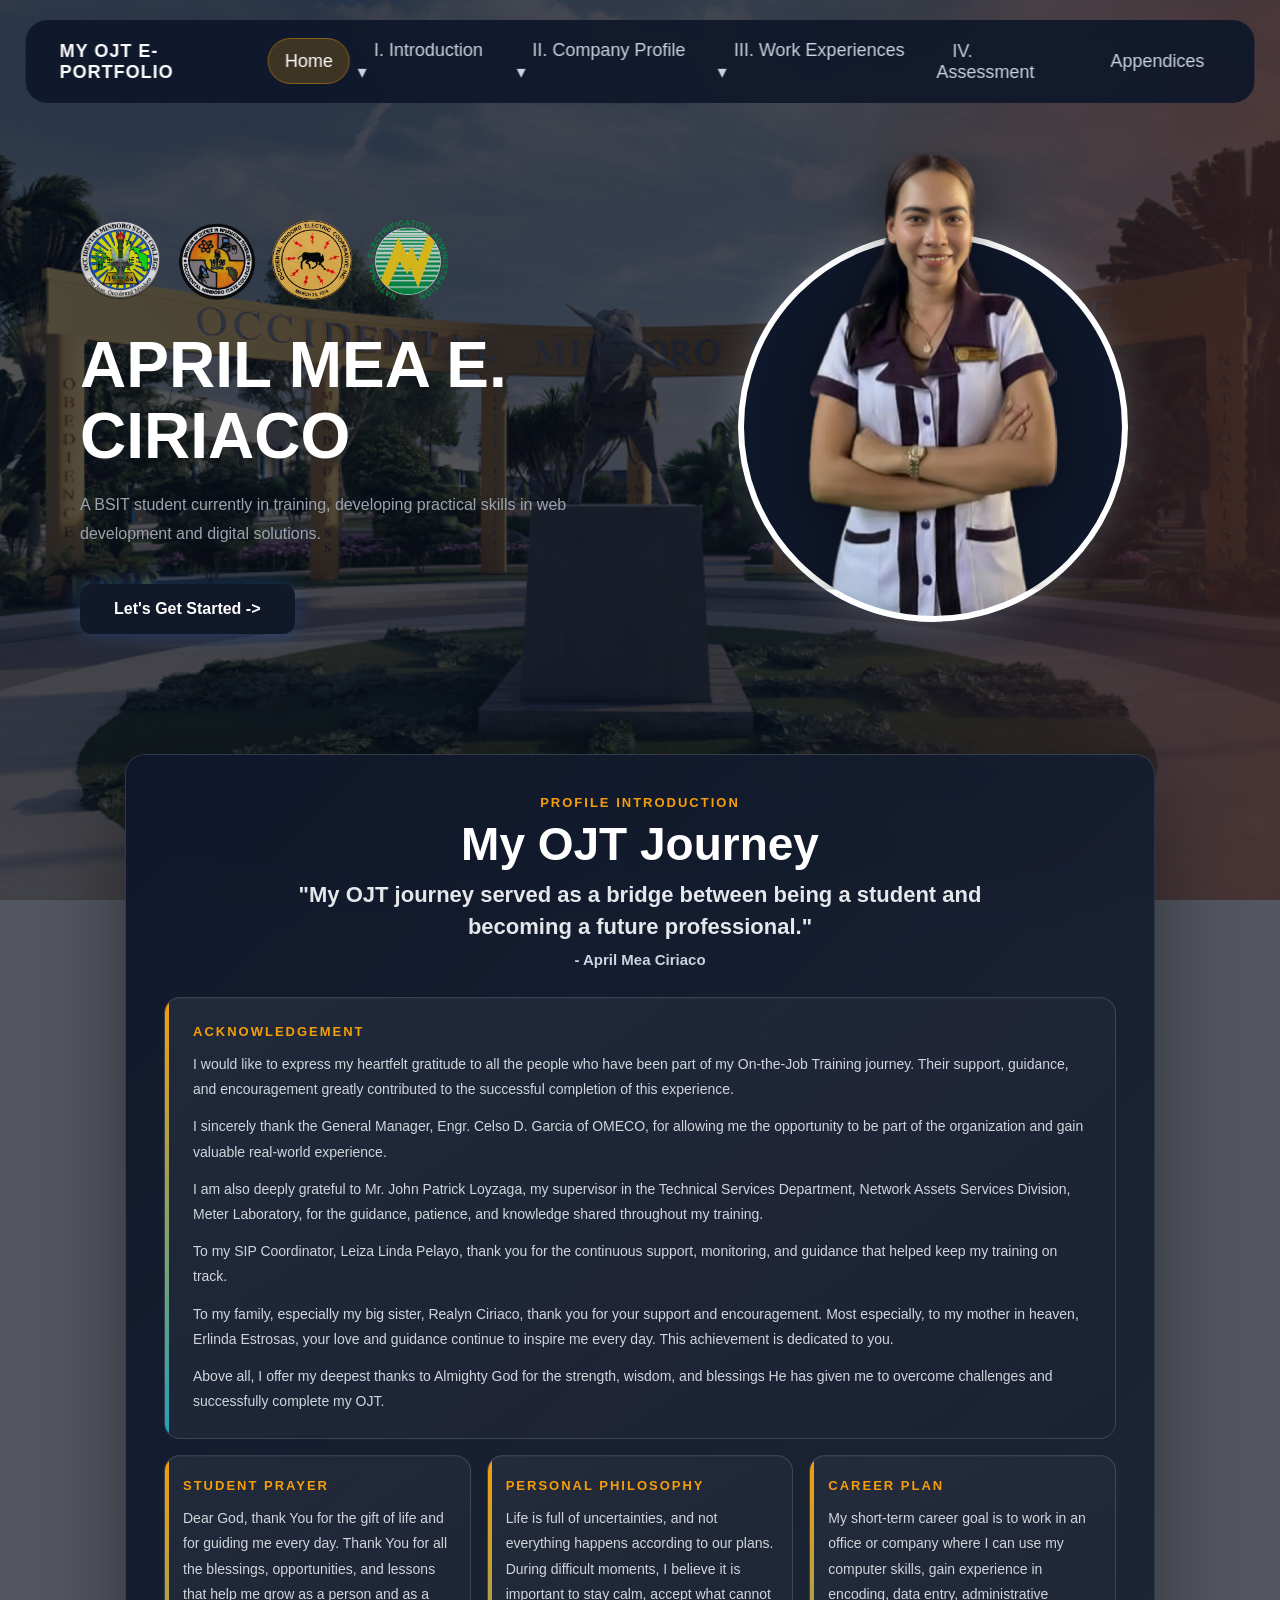
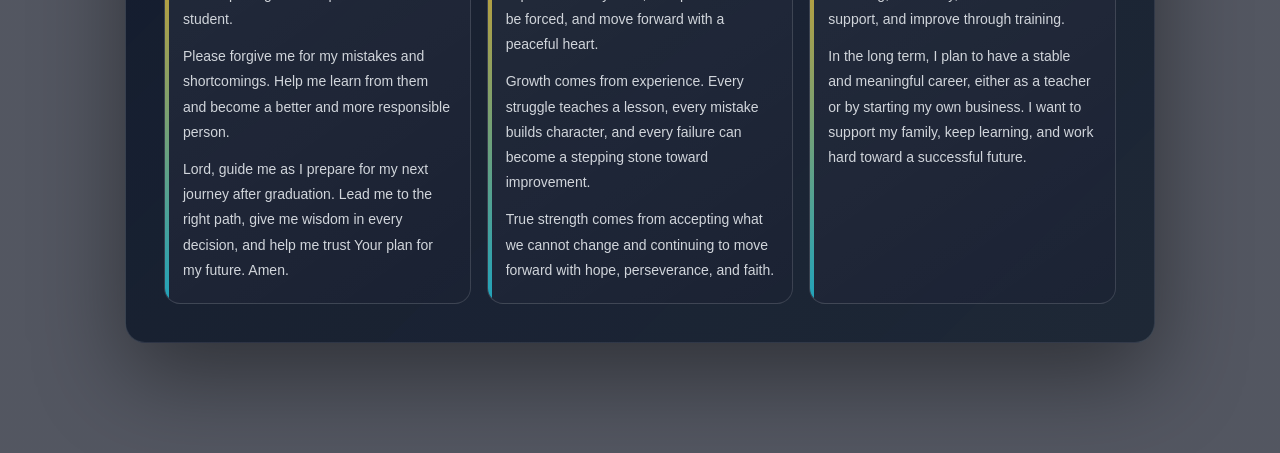
==== commit 2147fea7: "initial commit" ====
--- a/index.html
+++ b/index.html
@@ -5,6 +5,7 @@
     <meta name="viewport" content="width=device-width, initial-scale=1.0" />
     <title>Internship E-Portfolio</title>
     <link rel="stylesheet" href="assets/style.css" />
+    <link rel="icon" href="assets/omsc.png" type="image/png">
   </head>
 
   <body>
@@ -145,12 +146,9 @@
       </section>
     </main>
 
+    <script src="assets/nav.js"></script>
     <script>
-      fetch("nav.html")
-        .then((res) => res.text())
-        .then((data) => {
-          document.getElementById("nav-placeholder").innerHTML = data;
-        });
+      loadNav();
 
       document.querySelectorAll('a[href^="#"]').forEach((link) => {
         link.addEventListener("click", function (e) {
--- a/assets/style.css
+++ b/assets/style.css
@@ -1344,6 +1344,7 @@
 
 .report-photos {
   display: grid;
+  align-content: center;
   min-height: 250px;
   padding: 8px;
   gap: 8px;
@@ -1351,8 +1352,8 @@
 
 .report-photos img {
   width: 100%;
-  height: 100%;
-  min-height: 112px;
+  height: 118px;
+  min-height: 0;
   object-fit: cover;
   border-radius: 8px;
   border: 1px solid rgba(255, 255, 255, 0.14);
@@ -1360,6 +1361,16 @@
 
 .collage-four {
   grid-template-columns: repeat(2, 1fr);
+}
+
+.collage-3,
+.collage-4,
+.collage-5 {
+  grid-template-columns: repeat(2, 1fr);
+}
+
+.collage-5 {
+  grid-template-columns: repeat(3, 1fr);
 }
 
 .document-grid,
@@ -1399,6 +1410,139 @@
   line-height: 1.7;
 }
 
+.dtr-layout {
+  position: relative;
+  display: grid;
+  gap: 22px;
+}
+
+.dtr-month-card {
+  overflow: hidden;
+  border-radius: 20px;
+  background:
+    linear-gradient(135deg, rgba(15, 23, 42, 0.78), rgba(15, 23, 42, 0.52)),
+    rgba(255, 255, 255, 0.055);
+  border: 1px solid rgba(255, 255, 255, 0.13);
+  box-shadow: 0 22px 58px rgba(0, 0, 0, 0.24);
+}
+
+.dtr-month-heading {
+  display: flex;
+  justify-content: space-between;
+  align-items: center;
+  gap: 18px;
+  padding: 18px 22px;
+  border-bottom: 1px solid rgba(255, 255, 255, 0.11);
+  background: rgba(255, 255, 255, 0.055);
+}
+
+.dtr-month-heading span {
+  color: #f59e0b;
+  font-size: 13px;
+  font-weight: 900;
+  letter-spacing: 2px;
+  text-transform: uppercase;
+}
+
+.dtr-month-heading h3 {
+  margin: 0;
+  color: #ffffff;
+  font-size: clamp(20px, 2vw, 26px);
+}
+
+.dtr-image-pair {
+  display: grid;
+  grid-template-columns: repeat(2, minmax(0, 1fr));
+  gap: 16px;
+  padding: 18px;
+}
+
+.dtr-preview {
+  display: block;
+  width: 100%;
+  padding: 0;
+  overflow: hidden;
+  border-radius: 14px;
+  background: rgba(15, 23, 42, 0.88);
+  border: 1px solid rgba(255, 255, 255, 0.18);
+  box-shadow: 0 18px 42px rgba(0, 0, 0, 0.26);
+  cursor: pointer;
+  transition:
+    transform 0.25s ease,
+    box-shadow 0.25s ease;
+}
+
+.dtr-preview:hover {
+  transform: translateY(-4px);
+  box-shadow: 0 24px 56px rgba(0, 0, 0, 0.34);
+}
+
+.dtr-image-pair img {
+  display: block;
+  width: 100%;
+  height: 520px;
+  object-fit: contain;
+  background: #182235;
+  filter: brightness(0.86) contrast(0.96);
+}
+
+.dtr-preview:hover img {
+  filter: brightness(0.94) contrast(0.98);
+}
+
+.dtr-modal {
+  position: fixed;
+  inset: 0;
+  z-index: 100000;
+  display: none;
+  align-items: center;
+  justify-content: center;
+  padding: 70px 24px 28px;
+  background: rgba(3, 7, 18, 0.88);
+  backdrop-filter: blur(10px);
+}
+
+.dtr-modal.show {
+  display: flex;
+}
+
+.dtr-modal img {
+  max-width: min(96vw, 980px);
+  max-height: 88vh;
+  object-fit: contain;
+  border-radius: 14px;
+  background: #111827;
+  border: 1px solid rgba(255, 255, 255, 0.16);
+  box-shadow: 0 28px 90px rgba(0, 0, 0, 0.55);
+  filter: brightness(0.92) contrast(0.98);
+}
+
+.dtr-modal-close {
+  position: fixed;
+  top: 22px;
+  right: 28px;
+  display: grid;
+  place-items: center;
+  width: 48px;
+  height: 48px;
+  border-radius: 50%;
+  color: #0b0f1a;
+  background: #f59e0b;
+  border: 1px solid rgba(255, 255, 255, 0.24);
+  font-size: 34px;
+  line-height: 1;
+  cursor: pointer;
+  box-shadow: 0 18px 42px rgba(0, 0, 0, 0.35);
+  transition:
+    transform 0.25s ease,
+    background 0.25s ease;
+}
+
+.dtr-modal-close:hover {
+  transform: translateY(-2px);
+  background: #fbbf24;
+}
+
 .progress-layout {
   position: relative;
   display: grid;
@@ -1441,6 +1585,846 @@
   color: #e5e7eb;
   background: rgba(255, 255, 255, 0.055);
   border: 1px solid rgba(255, 255, 255, 0.1);
+}
+
+.progress-report {
+  position: relative;
+  display: grid;
+  gap: 22px;
+}
+
+.progress-report-header {
+  display: grid;
+  grid-template-columns: 1.2fr 0.8fr;
+  gap: 12px;
+  padding: 18px;
+  border-radius: 18px;
+  background:
+    linear-gradient(135deg, rgba(15, 23, 42, 0.82), rgba(15, 23, 42, 0.56)),
+    rgba(255, 255, 255, 0.055);
+  border: 1px solid rgba(255, 255, 255, 0.13);
+}
+
+.progress-report-header div {
+  padding: 14px 16px;
+  border-radius: 14px;
+  background: rgba(255, 255, 255, 0.055);
+  border: 1px solid rgba(255, 255, 255, 0.1);
+}
+
+.progress-report-header .wide-info {
+  grid-column: 1 / -1;
+}
+
+.progress-report-header span,
+.progress-report-header strong {
+  display: block;
+}
+
+.progress-report-header span {
+  margin-bottom: 6px;
+  color: #f59e0b;
+  font-size: 12px;
+  font-weight: 900;
+  letter-spacing: 1.5px;
+  text-transform: uppercase;
+}
+
+.progress-report-header strong {
+  color: #ffffff;
+  font-size: 16px;
+  line-height: 1.45;
+}
+
+.progress-table-wrap {
+  overflow-x: auto;
+  border-radius: 18px;
+  border: 1px solid rgba(255, 255, 255, 0.14);
+  box-shadow: 0 22px 58px rgba(0, 0, 0, 0.24);
+}
+
+.progress-report-table {
+  width: 100%;
+  min-width: 760px;
+  border-collapse: collapse;
+  background: rgba(15, 23, 42, 0.72);
+}
+
+.progress-report-table th,
+.progress-report-table td {
+  padding: 15px 16px;
+  border-bottom: 1px solid rgba(255, 255, 255, 0.1);
+  color: #e5e7eb;
+  font-size: 15px;
+  line-height: 1.45;
+  text-align: left;
+  vertical-align: top;
+}
+
+.progress-report-table th {
+  color: #0b0f1a;
+  background: #f59e0b;
+  font-weight: 900;
+  letter-spacing: 0.5px;
+}
+
+.progress-report-table th:first-child,
+.progress-report-table td:first-child {
+  width: 72px;
+  text-align: center;
+  font-weight: 900;
+}
+
+.progress-report-table tbody tr:nth-child(even) {
+  background: rgba(255, 255, 255, 0.035);
+}
+
+.progress-report-table tbody tr:hover {
+  background: rgba(245, 158, 11, 0.08);
+}
+
+.status-pill {
+  display: inline-flex;
+  align-items: center;
+  justify-content: center;
+  min-height: 30px;
+  padding: 0 12px;
+  border-radius: 999px;
+  color: #bbf7d0;
+  background: rgba(34, 197, 94, 0.14);
+  border: 1px solid rgba(34, 197, 94, 0.34);
+  font-size: 13px;
+  font-weight: 900;
+}
+
+.progress-form {
+  max-width: 980px;
+  margin: 0 auto;
+  padding: clamp(20px, 4vw, 42px);
+  overflow-x: auto;
+  color: #e5e7eb;
+  border-radius: 20px;
+  background:
+    linear-gradient(135deg, rgba(15, 23, 42, 0.88), rgba(14, 76, 124, 0.5)),
+    rgba(255, 255, 255, 0.055);
+  border: 1px solid rgba(255, 255, 255, 0.14);
+  box-shadow: 0 26px 70px rgba(0, 0, 0, 0.3);
+}
+
+.progress-form h3 {
+  margin: 0 0 28px;
+  color: #fef3c7;
+  font-family: inherit;
+  font-size: clamp(18px, 2.4vw, 24px);
+  font-weight: 900;
+  letter-spacing: 2px;
+  text-align: center;
+  text-transform: uppercase;
+}
+
+.progress-form table {
+  width: 100%;
+  min-width: 720px;
+  border-collapse: collapse;
+  font-family: inherit;
+}
+
+.progress-form-info {
+  margin-bottom: 28px;
+}
+
+.progress-form-info td,
+.progress-form-table th,
+.progress-form-table td {
+  border: 1px solid rgba(255, 255, 255, 0.18);
+}
+
+.progress-form-info td {
+  padding: 8px 10px;
+  color: #e5e7eb;
+  font-size: clamp(14px, 1.7vw, 18px);
+  font-weight: 700;
+  line-height: 1.2;
+  vertical-align: top;
+  background: rgba(15, 23, 42, 0.45);
+}
+
+.progress-form-info strong {
+  color: #f59e0b;
+}
+
+.progress-form-info td:first-child {
+  width: 64%;
+}
+
+.progress-form-table th {
+  padding: 5px 10px;
+  color: #0b0f1a;
+  background: #f59e0b;
+  font-size: clamp(14px, 1.7vw, 18px);
+  font-weight: 900;
+  text-align: center;
+}
+
+.progress-form-table td {
+  padding: 8px 12px;
+  color: #e5e7eb;
+  background: rgba(15, 23, 42, 0.5);
+  font-size: clamp(14px, 1.55vw, 17px);
+  font-weight: 700;
+  line-height: 1.18;
+  text-align: center;
+  vertical-align: top;
+}
+
+.progress-form-table tbody tr:nth-child(even) td {
+  background: rgba(255, 255, 255, 0.06);
+}
+
+.progress-form-table tbody tr:hover td {
+  background: rgba(245, 158, 11, 0.1);
+}
+
+.progress-form-table td:first-child {
+  width: 34%;
+  color: #ffffff;
+  text-align: left;
+}
+
+.progress-form-table td:nth-child(2) {
+  width: 29%;
+}
+
+.progress-form-table td:nth-child(3) {
+  width: 37%;
+}
+
+.progress-form-table td:first-child span {
+  display: inline-block;
+  width: 28px;
+  text-align: right;
+}
+
+.analysis-report {
+  position: relative;
+  max-width: 980px;
+  margin: 0 auto;
+  padding: clamp(18px, 4vw, 34px);
+  overflow: hidden;
+  color: #ffffff;
+  border-radius: 20px;
+  background:
+    linear-gradient(rgba(9, 26, 52, 0.86), rgba(9, 26, 52, 0.9)),
+    url("background.png") center / cover;
+  border: 1px solid rgba(245, 158, 11, 0.45);
+  box-shadow: 0 26px 70px rgba(0, 0, 0, 0.3);
+}
+
+.analysis-report::before {
+  content: "";
+  position: absolute;
+  inset: 0;
+  background: linear-gradient(90deg, rgba(15, 23, 42, 0.42), transparent 45%);
+  pointer-events: none;
+}
+
+.analysis-report > * {
+  position: relative;
+  z-index: 1;
+}
+
+.analysis-report-header {
+  display: grid;
+  grid-template-columns: 70px 1fr 70px;
+  gap: 16px;
+  align-items: center;
+  margin-bottom: 18px;
+  text-align: center;
+}
+
+.analysis-report-header img {
+  width: 64px;
+  height: 64px;
+  object-fit: contain;
+}
+
+.analysis-report-header p,
+.analysis-report-header strong {
+  display: block;
+  margin: 0;
+  color: #ffffff;
+  font-size: clamp(11px, 1.4vw, 13px);
+  line-height: 1.35;
+}
+
+.analysis-report-header strong {
+  margin-top: 8px;
+  font-weight: 900;
+}
+
+.analysis-report-header h3 {
+  margin: 6px 0 0;
+  color: #f59e0b;
+  font-size: clamp(18px, 2.5vw, 26px);
+  font-weight: 900;
+  letter-spacing: 0;
+}
+
+.analysis-report-table {
+  width: 100%;
+  border-collapse: collapse;
+  background: rgba(15, 23, 42, 0.58);
+}
+
+.analysis-report-table td {
+  padding: 9px 11px;
+  color: #ffffff;
+  border: 1px solid rgba(245, 158, 11, 0.6);
+  font-size: clamp(14px, 1.6vw, 16px);
+  font-weight: 700;
+  line-height: 1.32;
+  vertical-align: top;
+}
+
+.analysis-report-table strong,
+.analysis-report-table em {
+  color: #ffffff;
+  font-weight: 900;
+}
+
+.analysis-report-table em {
+  font-style: italic;
+}
+
+.analysis-info-row td,
+.analysis-section-row td {
+  background: rgba(245, 158, 11, 0.12);
+}
+
+.analysis-section-row td {
+  color: #fef3c7;
+  font-weight: 900;
+}
+
+.analysis-note {
+  margin: 14px 0 0;
+  color: #ffffff;
+  font-size: 14px;
+  font-weight: 800;
+}
+
+.assessment-body {
+  background:
+    linear-gradient(rgba(7, 13, 29, 0.78), rgba(7, 13, 29, 0.9)),
+    radial-gradient(circle at top left, rgba(245, 158, 11, 0.1), transparent 30%),
+    url("background.png") center / cover no-repeat fixed,
+    #0b0f1a;
+}
+
+.assessment-page {
+  width: min(1120px, 92vw);
+  margin: 0 auto;
+  padding: 20px 0 78px;
+}
+
+.assessment-hero,
+.assessment-document {
+  position: relative;
+  overflow: hidden;
+  border-radius: 10px;
+  background:
+    linear-gradient(135deg, rgba(10, 24, 48, 0.78), rgba(7, 13, 29, 0.86)),
+    rgba(11, 15, 26, 0.58);
+  border: 1px solid rgba(245, 158, 11, 0.34);
+  box-shadow: 0 26px 72px rgba(0, 0, 0, 0.34);
+  backdrop-filter: blur(12px);
+}
+
+.assessment-hero::before,
+.assessment-document::before,
+.appendix-modern-hero::before,
+.appendix-list-panel::before,
+.appendix-viewer-panel::before {
+  content: "";
+  position: absolute;
+  inset: 0 auto auto 0;
+  width: 100%;
+  height: 3px;
+  background: linear-gradient(90deg, #f59e0b, rgba(245, 158, 11, 0.15));
+  pointer-events: none;
+}
+
+.assessment-hero {
+  padding: clamp(24px, 4vw, 42px);
+}
+
+.assessment-hero span,
+.assessment-document-heading span,
+.assessment-page-card span {
+  display: inline-block;
+  color: #f59e0b;
+  font-size: 13px;
+  font-weight: 900;
+  letter-spacing: 2px;
+  text-transform: uppercase;
+}
+
+.assessment-hero h1 {
+  margin: 12px 0 14px;
+  color: #ffffff;
+  font-size: clamp(38px, 5vw, 64px);
+  line-height: 1.04;
+  text-shadow: 0 4px 18px rgba(0, 0, 0, 0.38);
+}
+
+.assessment-hero p,
+.assessment-document-heading p {
+  max-width: 720px;
+  color: #cbd5e1;
+  font-size: clamp(16px, 2vw, 19px);
+  line-height: 1.7;
+}
+
+.assessment-document {
+  margin-top: 18px;
+  padding: clamp(20px, 3vw, 32px);
+}
+
+.assessment-document-heading h2 {
+  margin: 8px 0 8px;
+  color: #ffffff;
+  font-size: clamp(26px, 3vw, 38px);
+  line-height: 1.15;
+}
+
+.assessment-pages {
+  display: grid;
+  grid-template-columns: repeat(3, minmax(0, 1fr));
+  gap: 18px;
+  margin-top: 24px;
+}
+
+.assessment-page-card {
+  display: grid;
+  gap: 12px;
+  padding: 12px;
+  color: #ffffff;
+  background: rgba(8, 18, 38, 0.72);
+  border: 1px solid rgba(245, 158, 11, 0.22);
+  border-radius: 8px;
+  cursor: pointer;
+  text-align: left;
+  box-shadow: inset 0 1px 0 rgba(255, 255, 255, 0.04);
+  transition:
+    transform 0.22s ease,
+    border-color 0.22s ease,
+    background 0.22s ease;
+}
+
+.assessment-page-card:hover {
+  transform: translateY(-3px);
+  background: rgba(12, 31, 62, 0.84);
+  border-color: rgba(245, 158, 11, 0.5);
+}
+
+.assessment-page-card img {
+  width: 100%;
+  height: 520px;
+  object-fit: contain;
+  border-radius: 6px;
+  background: rgba(3, 7, 18, 0.6);
+}
+
+.appendix-body {
+  background:
+    linear-gradient(rgba(7, 13, 29, 0.78), rgba(7, 13, 29, 0.9)),
+    radial-gradient(circle at top left, rgba(245, 158, 11, 0.1), transparent 30%),
+    url("background.png") center / cover no-repeat fixed,
+    #0b0f1a;
+}
+
+.appendix-page-modern {
+  width: min(1120px, 92vw);
+  margin: 0 auto;
+  padding: 20px 0 78px;
+}
+
+.appendix-modern-hero {
+  position: relative;
+  overflow: hidden;
+  padding: clamp(24px, 4vw, 42px);
+  border-radius: 10px;
+  background:
+    linear-gradient(135deg, rgba(10, 24, 48, 0.78), rgba(7, 13, 29, 0.86)),
+    rgba(11, 15, 26, 0.58);
+  border: 1px solid rgba(245, 158, 11, 0.34);
+  box-shadow: 0 26px 72px rgba(0, 0, 0, 0.34);
+  backdrop-filter: blur(12px);
+}
+
+.appendix-hero-title {
+  display: flex;
+  gap: 14px;
+  align-items: center;
+  flex-wrap: wrap;
+}
+
+.appendix-hero-badge {
+  display: inline-flex;
+  align-items: center;
+  min-height: 34px;
+  padding: 0 13px;
+  color: #f8fafc;
+  background: rgba(245, 158, 11, 0.14);
+  border: 1px solid rgba(245, 158, 11, 0.5);
+  border-radius: 999px;
+  font-size: 13px;
+  font-weight: 900;
+  letter-spacing: 1px;
+  text-transform: uppercase;
+}
+
+.appendix-modern-title span {
+  display: inline-block;
+  color: #f59e0b;
+  font-size: 13px;
+  font-weight: 900;
+  letter-spacing: 2px;
+  text-transform: uppercase;
+}
+
+.appendix-modern-hero h1 {
+  margin: 0;
+  color: #ffffff;
+  font-size: clamp(38px, 5vw, 64px);
+  line-height: 1.04;
+  letter-spacing: 0;
+  text-shadow: 0 4px 18px rgba(0, 0, 0, 0.38);
+}
+
+.appendix-modern-hero p {
+  margin-top: 16px;
+  max-width: 720px;
+  color: #cbd5e1;
+  font-size: clamp(16px, 2vw, 18px);
+  line-height: 1.65;
+}
+
+.appendix-hero-stats {
+  display: flex;
+  gap: 10px;
+  flex-wrap: wrap;
+  margin-top: 22px;
+}
+
+.appendix-hero-stats span,
+.appendix-meta small {
+  display: inline-flex;
+  align-items: center;
+  min-height: 30px;
+  padding: 0 11px;
+  color: #e5e7eb;
+  background: rgba(7, 13, 29, 0.42);
+  border: 1px solid rgba(245, 158, 11, 0.22);
+  border-radius: 999px;
+  font-size: 13px;
+  font-weight: 800;
+}
+
+.appendix-two-column {
+  display: grid;
+  grid-template-columns: minmax(260px, 0.72fr) minmax(0, 1.28fr);
+  gap: 20px;
+  align-items: start;
+  margin-top: 24px;
+}
+
+.appendix-list-panel,
+.appendix-viewer-panel {
+  position: relative;
+  overflow: hidden;
+  border-radius: 10px;
+  background:
+    linear-gradient(135deg, rgba(10, 24, 48, 0.74), rgba(7, 13, 29, 0.82)),
+    rgba(11, 15, 26, 0.5);
+  border: 1px solid rgba(245, 158, 11, 0.26);
+  box-shadow: 0 22px 58px rgba(0, 0, 0, 0.26);
+  backdrop-filter: blur(12px);
+}
+
+.appendix-list-panel {
+  position: sticky;
+  top: 126px;
+  max-height: calc(100vh - 150px);
+  overflow: auto;
+}
+
+.appendix-list-heading,
+.appendix-viewer-title {
+  padding: 18px 20px;
+  border-bottom: 1px solid rgba(245, 158, 11, 0.18);
+}
+
+.appendix-list-heading span,
+.appendix-viewer-title span {
+  color: #f59e0b;
+  font-size: 13px;
+  font-weight: 900;
+  letter-spacing: 2px;
+  text-transform: uppercase;
+}
+
+.appendix-list-heading h2,
+.appendix-viewer-title h2 {
+  margin-top: 8px;
+  color: #ffffff;
+  font-size: clamp(22px, 2.8vw, 32px);
+  line-height: 1.2;
+}
+
+.appendix-list-buttons {
+  display: grid;
+  gap: 8px;
+  padding: 12px;
+}
+
+.appendix-list-item {
+  display: grid;
+  gap: 5px;
+  width: 100%;
+  padding: 13px 14px;
+  color: #cbd5e1;
+  background: rgba(7, 13, 29, 0.44);
+  border: 1px solid rgba(255, 255, 255, 0.06);
+  border-left: 3px solid transparent;
+  border-radius: 7px;
+  text-align: left;
+  cursor: pointer;
+  transition:
+    background 0.22s ease,
+    border-color 0.22s ease,
+    transform 0.22s ease;
+}
+
+.appendix-list-item span {
+  color: #f59e0b;
+  font-size: 12px;
+  font-weight: 900;
+  letter-spacing: 1px;
+  text-transform: uppercase;
+}
+
+.appendix-list-item strong {
+  color: #e5e7eb;
+  font-size: 15px;
+  line-height: 1.32;
+}
+
+.appendix-list-item:hover,
+.appendix-list-item.active {
+  background: rgba(245, 158, 11, 0.09);
+  border-color: rgba(245, 158, 11, 0.34);
+  border-left-color: #f59e0b;
+  transform: translateX(3px);
+}
+
+.appendix-viewer-panel {
+  overflow: hidden;
+  animation: appendixFadeUp 0.45s ease both;
+}
+
+.appendix-viewer-stage {
+  display: grid;
+  grid-template-columns: 48px minmax(0, 1fr) 48px;
+  gap: 12px;
+  align-items: center;
+  padding: 18px;
+}
+
+.appendix-image-frame {
+  min-height: 620px;
+  display: grid;
+  place-items: center;
+  overflow: hidden;
+  border-radius: 8px;
+  background:
+    linear-gradient(135deg, rgba(3, 7, 18, 0.48), rgba(8, 18, 38, 0.82)),
+    rgba(255, 255, 255, 0.035);
+  border: 1px solid rgba(245, 158, 11, 0.18);
+}
+
+.appendix-image-frame img {
+  width: 100%;
+  height: 100%;
+  max-height: 72vh;
+  object-fit: contain;
+  opacity: 0;
+  transform: translateY(8px);
+  transition:
+    opacity 0.28s ease,
+    transform 0.28s ease;
+  cursor: zoom-in;
+}
+
+.appendix-image-frame img[hidden],
+.appendix-pending-state[hidden] {
+  display: none;
+}
+
+.appendix-image-frame img.show {
+  opacity: 1;
+  transform: translateY(0);
+}
+
+.appendix-page-arrow {
+  display: grid;
+  place-items: center;
+  width: 44px;
+  height: 44px;
+  color: #e5e7eb;
+  background: rgba(8, 18, 38, 0.72);
+  border: 1px solid rgba(245, 158, 11, 0.22);
+  border-radius: 8px;
+  font-size: 30px;
+  line-height: 1;
+  cursor: pointer;
+  transition:
+    background 0.22s ease,
+    color 0.22s ease,
+    transform 0.22s ease;
+}
+
+.appendix-page-arrow:hover:not(:disabled) {
+  color: #0b0f1a;
+  background: #f59e0b;
+  transform: translateY(-2px);
+}
+
+.appendix-page-arrow:disabled {
+  cursor: not-allowed;
+  opacity: 0.35;
+}
+
+.appendix-viewer-footer {
+  display: flex;
+  justify-content: space-between;
+  gap: 12px;
+  flex-wrap: wrap;
+  padding: 0 20px 20px;
+  color: #cbd5e1;
+  font-size: 14px;
+  font-weight: 800;
+}
+
+.appendix-viewer-footer span:last-child {
+  color: #f59e0b;
+}
+
+.appendix-pending-state {
+  display: grid;
+  gap: 10px;
+  justify-items: center;
+  max-width: 360px;
+  padding: 28px;
+  color: #cbd5e1;
+  text-align: center;
+}
+
+.appendix-pending-state strong {
+  display: grid;
+  place-items: center;
+  width: 50px;
+  height: 60px;
+  color: #f8fafc;
+  background: rgba(245, 158, 11, 0.18);
+  border: 1px solid rgba(245, 158, 11, 0.5);
+  border-radius: 8px;
+  font-size: 13px;
+  font-weight: 900;
+}
+
+.appendix-pending-state p {
+  line-height: 1.6;
+}
+
+.appendix-footer-note {
+  margin: 26px 0 0;
+  color: #cbd5e1;
+  font-size: 14px;
+  font-weight: 800;
+  text-align: center;
+}
+
+@keyframes appendixFadeUp {
+  from {
+    opacity: 0;
+    transform: translateY(16px);
+  }
+  to {
+    opacity: 1;
+    transform: translateY(0);
+  }
+}
+
+.appendix-preview-modal {
+  position: fixed;
+  inset: 0;
+  z-index: 100000;
+  display: none;
+  align-items: center;
+  justify-content: center;
+  padding: 28px;
+  background: rgba(3, 7, 18, 0.88);
+  backdrop-filter: blur(12px);
+}
+
+.appendix-preview-modal.show {
+  display: flex;
+}
+
+.appendix-preview-dialog {
+  position: relative;
+  width: min(1040px, 96vw);
+  max-height: 92vh;
+  display: grid;
+  gap: 14px;
+  padding: 20px;
+  overflow: auto;
+  border-radius: 10px;
+  background: rgba(10, 24, 48, 0.95);
+  border: 1px solid rgba(245, 158, 11, 0.28);
+  box-shadow: 0 30px 90px rgba(0, 0, 0, 0.52);
+}
+
+.appendix-preview-dialog h2 {
+  padding-right: 54px;
+  color: #ffffff;
+  font-size: clamp(20px, 3vw, 30px);
+}
+
+.appendix-preview-dialog img {
+  width: 100%;
+  max-height: 76vh;
+  object-fit: contain;
+  border-radius: 14px;
+  background: #0b0f1a;
+}
+
+.appendix-preview-close {
+  position: absolute;
+  top: 14px;
+  right: 14px;
+  display: grid;
+  place-items: center;
+  width: 42px;
+  height: 42px;
+  color: #0b0f1a;
+  background: #f59e0b;
+  border: 0;
+  border-radius: 50%;
+  font-size: 30px;
+  line-height: 1;
+  cursor: pointer;
 }
 
 .up-button {
@@ -1474,7 +2458,8 @@
 
 @media (max-width: 980px) {
   .report-month,
-  .progress-layout {
+  .progress-layout,
+  .progress-report-header {
     grid-template-columns: 1fr;
   }
 
@@ -1492,8 +2477,21 @@
   }
 
   .document-grid,
-  .analysis-grid {
+  .analysis-grid,
+  .dtr-image-pair,
+  .assessment-pages,
+  .appendix-two-column {
     grid-template-columns: 1fr;
+  }
+
+  .appendix-list-panel {
+    position: static;
+    max-height: none;
+  }
+
+  .dtr-month-heading {
+    align-items: flex-start;
+    flex-direction: column;
   }
 }
 
@@ -1510,8 +2508,15 @@
   }
 
   .report-photos,
+  .collage-3,
+  .collage-4,
+  .collage-5,
   .collage-four {
     grid-template-columns: 1fr;
+  }
+
+  .report-photos img {
+    height: 160px;
   }
 
   .up-button {
@@ -1521,4 +2526,61 @@
     height: 48px;
     font-size: 24px;
   }
-}
+
+  .dtr-image-pair img {
+    height: 420px;
+  }
+
+  .analysis-report-header {
+    grid-template-columns: 48px 1fr 48px;
+    gap: 10px;
+  }
+
+  .analysis-report-header img {
+    width: 46px;
+    height: 46px;
+  }
+
+  .appendix-page-modern {
+    width: min(100% - 28px, 1240px);
+  }
+
+  .assessment-page {
+    width: min(100% - 28px, 1180px);
+  }
+
+  .assessment-hero,
+  .assessment-document {
+    padding: 22px;
+  }
+
+  .assessment-page-card img {
+    height: 420px;
+  }
+
+  .appendix-modern-hero,
+  .appendix-list-heading,
+  .appendix-viewer-title {
+    padding: 22px;
+  }
+
+  .appendix-viewer-stage {
+    grid-template-columns: 40px minmax(0, 1fr) 40px;
+    gap: 8px;
+    padding: 12px;
+  }
+
+  .appendix-image-frame {
+    min-height: 430px;
+  }
+
+  .appendix-page-arrow {
+    width: 38px;
+    height: 38px;
+    font-size: 26px;
+  }
+
+  .appendix-preview-modal {
+    padding: 14px;
+  }
+}
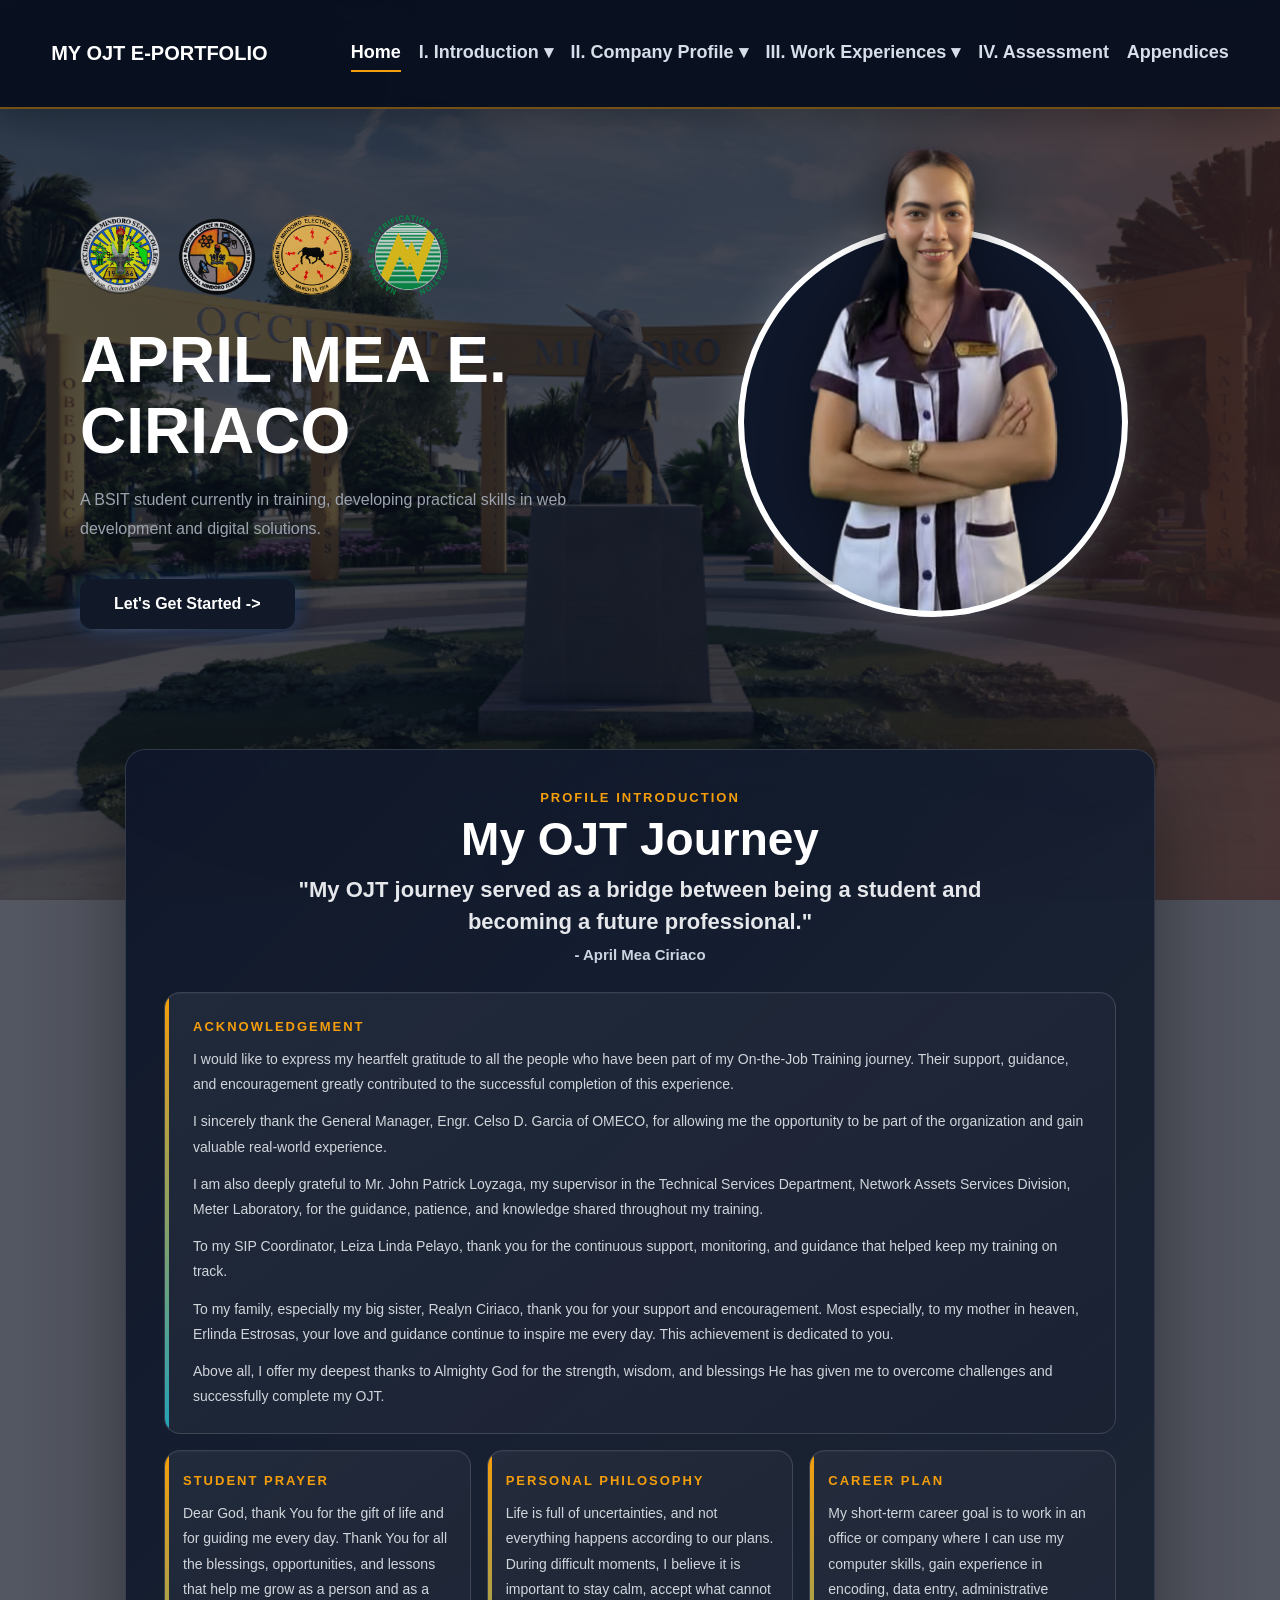
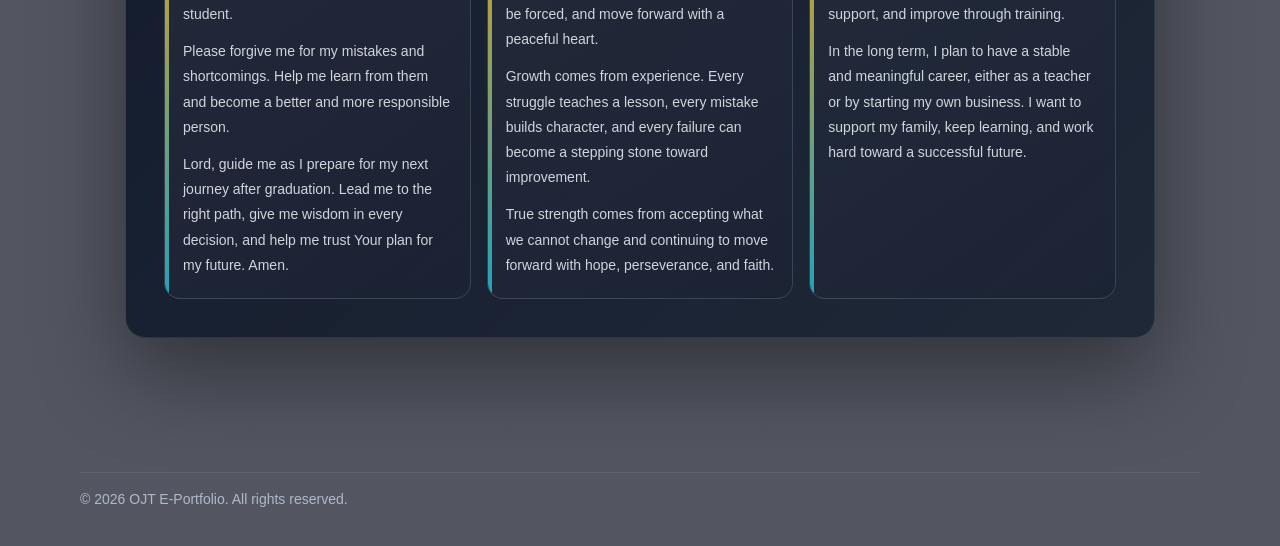
==== commit f6253db6: "initial commit" ====
--- a/index.html
+++ b/index.html
@@ -146,6 +146,8 @@
       </section>
     </main>
 
+    <div id="footer-placeholder"></div>
+
     <script src="assets/nav.js"></script>
     <script>
       loadNav();
--- a/assets/style.css
+++ b/assets/style.css
@@ -12,7 +12,36 @@
   color: #fff;
   min-height: 100vh;
   overflow-x: hidden;
-  padding-top: 110px;
+  padding-top: 105px;
+  animation: pageLoad 0.75s ease-out both;
+}
+
+body::before {
+  content: "";
+  position: fixed;
+  inset: 0;
+  z-index: 1000000;
+  pointer-events: none;
+  background: #080f1f;
+  animation: siteCurtain 0.9s cubic-bezier(0.2, 0.8, 0.2, 1) forwards;
+}
+
+body.is-leaving {
+  opacity: 0;
+  transform: translateY(8px);
+  filter: blur(4px);
+  transition:
+    opacity 0.18s ease,
+    transform 0.18s ease,
+    filter 0.18s ease;
+}
+
+main,
+.container,
+.intro-page,
+.assessment-page,
+.appendix-page-modern {
+  animation: siteEnter 0.72s cubic-bezier(0.2, 0.8, 0.2, 1) 0.08s both;
 }
 
 .container {
@@ -34,32 +63,22 @@
 /* CLEAN NAV */
 .navbar {
   position: fixed;
-  top: 20px;
-  left: 50%;
-  transform: translateX(-50%);
-  width: min(1580px, 96%);
+  top: 0;
+  left: 0;
+  width: 100%;
+    padding: 35px clamp(24px, 4vw, 64px);
   z-index: 9999;
-
   display: flex;
   justify-content: space-between;
   align-items: center;
-
-  background: rgba(15, 23, 42, 0.92);
-  backdrop-filter: blur(14px);
-  padding: 20px 34px;
-  border-radius: 22px;
-  animation: anime 0.5s ease forwards;
-}
-
-@keyframes anime {
-  from {
-    opacity: 0;
-    transform: translate(-50%, -20px);
-  }
-  to {
-    opacity: 1;
-    transform: translate(-50%, 0);
-  }
+  gap: 34px;
+  background: rgba(8, 15, 31, 0.96);
+  backdrop-filter: blur(18px);
+  border-bottom: 2px solid rgba(245, 158, 11, 0.45);
+  border-radius: 0;
+
+  box-shadow: 0 10px 28px rgba(0, 0, 0, 0.22);
+  font-family: "Segoe UI", Arial, sans-serif;
 }
 
 .nav-links {
@@ -71,36 +90,63 @@
 
 .nav-brand {
   color: #ffffff;
-  font-weight: 800;
-  letter-spacing: 1px;
+  font-weight: 700;
+  letter-spacing: 0;
   text-decoration: none;
-  font-size: 18px;
+  font-size: 20px;
+  line-height: 1.2;
+  white-space: nowrap;
 }
 
 .nav-links {
   display: flex;
-  gap: 8px;
+  align-items: center;
+  gap: clamp(10px, 1.4vw, 22px);
   list-style: none;
+  flex-wrap: nowrap;
+  justify-content: flex-end;
 }
 
 .nav-links a {
+  display: inline-flex;
+  align-items: center;
+  gap: 5px;
   text-decoration: none;
-  color: #cbd5e1;
+  color: #d7deea;
   font-size: 18px;
-  padding: 12px 16px;
-  border-radius: 999px;
-  transition: 0.3s ease;
+  line-height: 1.25;
+  font-weight: 600;
+  padding: 6px 0;
+  border-radius: 0;
+  border-bottom: 2px solid transparent;
+  transition:
+    color 0.2s ease,
+    border-color 0.2s ease;
 }
 
 .nav-links a:hover {
   color: #ffffff;
-  background: rgba(255, 255, 255, 0.1);
+  background: transparent;
+  border-bottom-color: rgba(245, 158, 11, 0.45);
+  transform: none;
 }
 
 .nav-links a.active {
   color: #ffffff;
-  background: rgba(245, 158, 11, 0.2);
-  border: 1px solid rgba(245, 158, 11, 0.4);
+  background: transparent;
+  border: 0;
+  border-bottom: 2px solid #f59e0b;
+  animation: none;
+}
+
+.nav-links a:focus-visible,
+.dropdown-btn:focus-visible,
+.appendix-list-item:focus-visible,
+.appendix-page-arrow:focus-visible,
+.appendix-image-frame img:focus-visible,
+.appendix-preview-close:focus-visible {
+  outline: 3px solid rgba(245, 158, 11, 0.75);
+  outline-offset: 5px;
 }
 
 /* DROPDOWN NAV */
@@ -114,16 +160,16 @@
   color: #cbd5e1;
   font-size: 18px;
   cursor: pointer;
-  padding: 12px 16px;
-  border-radius: 999px;
+  padding: 6px 0;
+  border-radius: 0;
   transition: 0.3s ease;
   font-family: inherit;
-  font-weight: 500;
+  font-weight: 600;
 }
 
 .dropdown-btn:hover {
   color: #fff;
-  background: rgba(255, 255, 255, 0.1);
+  background: transparent;
 }
 
 .dropdown-btn:focus {
@@ -135,14 +181,14 @@
   position: absolute;
   top: 100%;
   left: 0;
-  background: rgba(15, 23, 42, 0.98);
-  backdrop-filter: blur(12px);
+  background: rgba(8, 15, 31, 0.98);
+  backdrop-filter: blur(16px);
   border: 1px solid rgba(255, 255, 255, 0.1);
-  border-radius: 12px;
-  padding: 12px 8px;
+  border-radius: 6px;
+  padding: 10px;
   list-style: none;
-  min-width: 240px;
-  margin-top: 8px;
+  min-width: 230px;
+  margin-top: 14px;
 
   opacity: 0;
   visibility: hidden;
@@ -150,11 +196,12 @@
   pointer-events: none;
 
   transition: 0.25s ease;
-  box-shadow: 0 10px 30px rgba(0, 0, 0, 0.3);
+  box-shadow: 0 22px 46px rgba(0, 0, 0, 0.34);
 }
 
 /* show dropdown */
-.dropdown:hover .dropdown-menu {
+.dropdown:hover .dropdown-menu,
+.dropdown:focus-within .dropdown-menu {
   opacity: 1;
   visibility: visible;
   transform: translateY(0);
@@ -168,17 +215,128 @@
 
 .dropdown-menu li a {
   display: block;
-  padding: 12px 16px;
+  padding: 10px 12px;
   color: #cbd5e1;
   text-decoration: none;
-  border-radius: 8px;
-  font-size: 16px;
+  border-radius: 4px;
+  border-bottom: 0;
+  font-size: 17px;
+  font-weight: 500;
   transition: 0.2s ease;
 }
 
 .dropdown-menu li a:hover {
   background: rgba(245, 158, 11, 0.15);
   color: #f59e0b;
+}
+
+.site-footer {
+  width: min(1120px, calc(100% - 40px));
+  margin: 0 auto;
+  padding: 24px 0 36px;
+  border-top: 1px solid var(--line);
+  color: var(--muted);
+  font-size: 13px;
+}
+
+.footer-brand a {
+  color: #ffffff;
+  font-size: 18px;
+  font-weight: 700;
+  text-decoration: none;
+}
+
+.footer-brand p,
+.footer-copy {
+  margin-top: 6px;
+  color: #aeb9c9;
+  font-size: 14px;
+  line-height: 1.5;
+}
+
+.footer-links {
+  display: flex;
+  flex-wrap: wrap;
+  justify-content: flex-end;
+  gap: 10px 18px;
+}
+
+.footer-links a {
+  color: #d7deea;
+  font-size: 14px;
+  font-weight: 600;
+  text-decoration: none;
+  border-bottom: 1px solid transparent;
+  transition:
+    color 0.2s ease,
+    border-color 0.2s ease;
+}
+
+.footer-links a:hover {
+  color: #ffffff;
+  border-bottom-color: #f59e0b;
+}
+
+.footer-copy {
+  grid-column: 1 / -1;
+  margin-top: 0;
+  padding-top: 16px;
+  border-top: 1px solid rgba(255, 255, 255, 0.08);
+}
+
+@media (max-width: 1120px) {
+  body {
+    padding-top: 108px;
+  }
+
+  .navbar {
+    align-items: flex-start;
+    flex-direction: column;
+    gap: 10px;
+    padding: 12px 28px;
+  }
+
+  .nav-links {
+    width: 100%;
+    justify-content: flex-start;
+    gap: 16px;
+    overflow-x: auto;
+    padding-bottom: 2px;
+  }
+
+  .nav-links a {
+    white-space: nowrap;
+  }
+}
+
+@media (max-width: 760px) {
+  body {
+    padding-top: 128px;
+  }
+
+  .navbar {
+    padding: 10px 18px;
+  }
+
+  .nav-brand {
+    font-size: 18px;
+  }
+
+  .nav-links {
+    gap: 12px;
+  }
+
+  .nav-links a {
+    font-size: 17px;
+  }
+
+  .site-footer-inner {
+    grid-template-columns: 1fr;
+  }
+
+  .footer-links {
+    justify-content: flex-start;
+  }
 }
 
 /* HERO */
@@ -195,6 +353,25 @@
   line-height: 1.1;
   margin-bottom: 20px;
   font-weight: 800;
+}
+
+.hero-text,
+.hero-image,
+.index-notes {
+  opacity: 0;
+  animation: indexContentIn 0.9s cubic-bezier(0.32, 0, 0.2, 1) forwards;
+}
+
+.hero-text {
+  animation-delay: 0.22s;
+}
+
+.hero-image {
+  animation-delay: 0.34s;
+}
+
+.index-notes {
+  animation-delay: 0.46s;
 }
 
 .hero-text p {
@@ -391,14 +568,23 @@
 }
 
 @media (max-width: 700px) {
+  body {
+    padding-top: 128px;
+  }
+
   .navbar {
-    flex-direction: column;
-    gap: 14px;
+    gap: 10px;
   }
 
   .nav-links {
-    flex-wrap: wrap;
-    justify-content: center;
+    flex-wrap: nowrap;
+    justify-content: flex-start;
+    gap: 12px;
+  }
+
+  .nav-links a {
+    font-size: 17px;
+    padding: 8px 0;
   }
 
   .hero-text h1 {
@@ -634,6 +820,7 @@
 
 .intro-tabs {
   margin-top: -5px;
+  position: relative;
 }
 
 .intro-tabs input {
@@ -655,9 +842,10 @@
   color: #cbd5e1;
   background: rgba(255, 255, 255, 0.06);
   border: 1px solid rgba(255, 255, 255, 0.12);
-  transition: 0.3s ease;
+  transition: all 0.3s cubic-bezier(0.4, 0, 0.2, 1);
   font-weight: 700;
   font-size: 20px;
+  will-change: transform, background, border-color;
 }
 
 .tab-buttons label:hover {
@@ -673,18 +861,53 @@
   background: #f59e0b;
   color: #0b0f1a;
   box-shadow: 0 14px 35px rgba(245, 158, 11, 0.3);
+  animation: tabActive 0.4s cubic-bezier(0.34, 1.56, 0.64, 1);
+}
+
+.tab-buttons label {
+  transition: all 0.3s cubic-bezier(0.4, 0, 0.2, 1);
+}
+
+.tab-buttons label:hover {
+  transform: translateY(-2px);
+}
+
+@keyframes tabActive {
+  0% {
+    transform: scale(0.95);
+  }
+  50% {
+    transform: scale(1.02);
+  }
+  100% {
+    transform: scale(1);
+  }
 }
 
 .tab-content {
-  display: none;
-  animation: fadeUp 0.45s ease;
+  opacity: 0;
+  pointer-events: none;
+  transform: translateY(14px) scale(0.992);
+  filter: blur(4px);
+  transition:
+    opacity 0.42s ease,
+    transform 0.42s cubic-bezier(0.2, 0.8, 0.2, 1),
+    filter 0.42s ease;
+  position: absolute;
+  width: 100%;
+  will-change: opacity, transform, filter;
 }
 
 #tab-a:checked ~ .content-a,
 #tab-b:checked ~ .content-b,
 #tab-c:checked ~ .content-c,
 #tab-d:checked ~ .content-d {
-  display: block;
+  opacity: 1;
+  transform: translateY(0) scale(1);
+  filter: blur(0);
+  pointer-events: auto;
+  position: relative;
+  animation: tabPanelEnter 0.48s cubic-bezier(0.2, 0.8, 0.2, 1) both;
 }
 
 .intro-card {
@@ -797,6 +1020,87 @@
   to {
     opacity: 1;
     transform: translateY(0);
+  }
+}
+
+@keyframes pageLoad {
+  from {
+    opacity: 0;
+    transform: translateY(6px);
+  }
+  to {
+    opacity: 1;
+    transform: translateY(0);
+  }
+}
+
+@keyframes siteCurtain {
+  0% {
+    opacity: 1;
+  }
+  65% {
+    opacity: 0.22;
+  }
+  100% {
+    opacity: 0;
+    visibility: hidden;
+  }
+}
+
+@keyframes siteEnter {
+  from {
+    opacity: 0;
+    transform: translateY(18px);
+    filter: blur(6px);
+  }
+  to {
+    opacity: 1;
+    transform: translateY(0);
+    filter: blur(0);
+  }
+}
+
+@keyframes indexContentIn {
+  from {
+    opacity: 0;
+    transform: translateY(14px);
+    filter: blur(5px);
+  }
+  to {
+    opacity: 1;
+    transform: translateY(0);
+    filter: blur(0);
+  }
+}
+
+@keyframes tabPanelEnter {
+  from {
+    opacity: 0;
+    transform: translateY(16px) scale(0.992);
+  }
+  to {
+    opacity: 1;
+    transform: translateY(0) scale(1);
+  }
+}
+
+@keyframes activeGlow {
+  0% {
+    box-shadow: 0 0 20px rgba(245, 158, 11, 0.4), inset 0 0 20px rgba(245, 158, 11, 0.1);
+  }
+  100% {
+    box-shadow: 0 0 0 rgba(245, 158, 11, 0);
+  }
+}
+
+@media (prefers-reduced-motion: reduce) {
+  *,
+  *::before,
+  *::after {
+    scroll-behavior: auto !important;
+    animation-duration: 0.01ms !important;
+    animation-iteration-count: 1 !important;
+    transition-duration: 0.01ms !important;
   }
 }
 
@@ -2037,34 +2341,37 @@
 
 .appendix-body {
   background:
-    linear-gradient(rgba(7, 13, 29, 0.78), rgba(7, 13, 29, 0.9)),
-    radial-gradient(circle at top left, rgba(245, 158, 11, 0.1), transparent 30%),
+    linear-gradient(rgba(7, 13, 29, 0.72), rgba(7, 13, 29, 0.86)),
     url("background.png") center / cover no-repeat fixed,
     #0b0f1a;
 }
 
+.appendix-modern-hero::before,
+.appendix-list-panel::before,
+.appendix-viewer-panel::before {
+  display: none;
+}
+
 .appendix-page-modern {
-  width: min(1120px, 92vw);
+  width: min(1240px, 92vw);
   margin: 0 auto;
-  padding: 20px 0 78px;
+  padding: 18px 0 78px;
 }
 
 .appendix-modern-hero {
   position: relative;
   overflow: hidden;
-  padding: clamp(24px, 4vw, 42px);
-  border-radius: 10px;
-  background:
-    linear-gradient(135deg, rgba(10, 24, 48, 0.78), rgba(7, 13, 29, 0.86)),
-    rgba(11, 15, 26, 0.58);
-  border: 1px solid rgba(245, 158, 11, 0.34);
-  box-shadow: 0 26px 72px rgba(0, 0, 0, 0.34);
-  backdrop-filter: blur(12px);
+  padding: clamp(20px, 3vw, 34px) 0 24px;
+  border-radius: 0;
+  background: transparent;
+  border: 0;
+  box-shadow: none;
+  backdrop-filter: none;
 }
 
 .appendix-hero-title {
   display: flex;
-  gap: 14px;
+  gap: 12px;
   align-items: center;
   flex-wrap: wrap;
 }
@@ -2072,15 +2379,15 @@
 .appendix-hero-badge {
   display: inline-flex;
   align-items: center;
-  min-height: 34px;
-  padding: 0 13px;
-  color: #f8fafc;
-  background: rgba(245, 158, 11, 0.14);
-  border: 1px solid rgba(245, 158, 11, 0.5);
-  border-radius: 999px;
-  font-size: 13px;
-  font-weight: 900;
-  letter-spacing: 1px;
+  min-height: auto;
+  padding: 0;
+  color: #f59e0b;
+  background: transparent;
+  border: 0;
+  border-radius: 0;
+  font-size: 12px;
+  font-weight: 700;
+  letter-spacing: 1.2px;
   text-transform: uppercase;
 }
 
@@ -2096,25 +2403,25 @@
 .appendix-modern-hero h1 {
   margin: 0;
   color: #ffffff;
-  font-size: clamp(38px, 5vw, 64px);
-  line-height: 1.04;
+  font-size: clamp(34px, 4.2vw, 54px);
+  line-height: 1.08;
   letter-spacing: 0;
-  text-shadow: 0 4px 18px rgba(0, 0, 0, 0.38);
+  text-shadow: none;
 }
 
 .appendix-modern-hero p {
   margin-top: 16px;
   max-width: 720px;
-  color: #cbd5e1;
-  font-size: clamp(16px, 2vw, 18px);
-  line-height: 1.65;
+  color: #d7deea;
+  font-size: clamp(15px, 1.7vw, 17px);
+  line-height: 1.7;
 }
 
 .appendix-hero-stats {
   display: flex;
-  gap: 10px;
+  gap: 12px;
   flex-wrap: wrap;
-  margin-top: 22px;
+  margin-top: 18px;
 }
 
 .appendix-hero-stats span,
@@ -2122,55 +2429,53 @@
   display: inline-flex;
   align-items: center;
   min-height: 30px;
-  padding: 0 11px;
+  padding: 0;
   color: #e5e7eb;
-  background: rgba(7, 13, 29, 0.42);
-  border: 1px solid rgba(245, 158, 11, 0.22);
-  border-radius: 999px;
-  font-size: 13px;
-  font-weight: 800;
+  background: transparent;
+  border: 0;
+  border-radius: 0;
+  font-size: 14px;
+  font-weight: 600;
 }
 
 .appendix-two-column {
   display: grid;
-  grid-template-columns: minmax(260px, 0.72fr) minmax(0, 1.28fr);
-  gap: 20px;
+  grid-template-columns: minmax(280px, 0.62fr) minmax(0, 1.38fr);
+  gap: 24px;
   align-items: start;
-  margin-top: 24px;
+  margin-top: 10px;
 }
 
 .appendix-list-panel,
 .appendix-viewer-panel {
   position: relative;
   overflow: hidden;
-  border-radius: 10px;
-  background:
-    linear-gradient(135deg, rgba(10, 24, 48, 0.74), rgba(7, 13, 29, 0.82)),
-    rgba(11, 15, 26, 0.5);
-  border: 1px solid rgba(245, 158, 11, 0.26);
-  box-shadow: 0 22px 58px rgba(0, 0, 0, 0.26);
-  backdrop-filter: blur(12px);
+  border-radius: 8px;
+  background: rgba(9, 18, 35, 0.78);
+  border: 1px solid rgba(255, 255, 255, 0.1);
+  box-shadow: none;
+  backdrop-filter: blur(10px);
 }
 
 .appendix-list-panel {
   position: sticky;
-  top: 126px;
-  max-height: calc(100vh - 150px);
+  top: 104px;
+  max-height: calc(100vh - 122px);
   overflow: auto;
 }
 
 .appendix-list-heading,
 .appendix-viewer-title {
   padding: 18px 20px;
-  border-bottom: 1px solid rgba(245, 158, 11, 0.18);
+  border-bottom: 1px solid rgba(255, 255, 255, 0.1);
 }
 
 .appendix-list-heading span,
 .appendix-viewer-title span {
   color: #f59e0b;
-  font-size: 13px;
-  font-weight: 900;
-  letter-spacing: 2px;
+  font-size: 12px;
+  font-weight: 700;
+  letter-spacing: 1.2px;
   text-transform: uppercase;
 }
 
@@ -2178,26 +2483,28 @@
 .appendix-viewer-title h2 {
   margin-top: 8px;
   color: #ffffff;
-  font-size: clamp(22px, 2.8vw, 32px);
-  line-height: 1.2;
+  font-size: clamp(21px, 2.4vw, 28px);
+  line-height: 1.22;
+  font-weight: 700;
 }
 
 .appendix-list-buttons {
   display: grid;
-  gap: 8px;
-  padding: 12px;
+  gap: 0;
+  padding: 8px 12px 12px;
 }
 
 .appendix-list-item {
   display: grid;
   gap: 5px;
   width: 100%;
-  padding: 13px 14px;
+  padding: 14px 10px;
   color: #cbd5e1;
-  background: rgba(7, 13, 29, 0.44);
-  border: 1px solid rgba(255, 255, 255, 0.06);
-  border-left: 3px solid transparent;
-  border-radius: 7px;
+  background: transparent;
+  border: 0;
+  border-bottom: 1px solid rgba(255, 255, 255, 0.08);
+  border-left: 2px solid transparent;
+  border-radius: 0;
   text-align: left;
   cursor: pointer;
   transition:
@@ -2208,24 +2515,25 @@
 
 .appendix-list-item span {
   color: #f59e0b;
-  font-size: 12px;
-  font-weight: 900;
+  font-size: 11px;
+  font-weight: 700;
   letter-spacing: 1px;
   text-transform: uppercase;
 }
 
 .appendix-list-item strong {
   color: #e5e7eb;
-  font-size: 15px;
-  line-height: 1.32;
+  font-size: 14px;
+  font-weight: 600;
+  line-height: 1.38;
 }
 
 .appendix-list-item:hover,
 .appendix-list-item.active {
-  background: rgba(245, 158, 11, 0.09);
-  border-color: rgba(245, 158, 11, 0.34);
+  background: rgba(255, 255, 255, 0.05);
+  border-bottom-color: rgba(255, 255, 255, 0.08);
   border-left-color: #f59e0b;
-  transform: translateX(3px);
+  transform: none;
 }
 
 .appendix-viewer-panel {
@@ -2235,22 +2543,20 @@
 
 .appendix-viewer-stage {
   display: grid;
-  grid-template-columns: 48px minmax(0, 1fr) 48px;
-  gap: 12px;
+  grid-template-columns: 44px minmax(0, 1fr) 44px;
+  gap: 14px;
   align-items: center;
-  padding: 18px;
+  padding: 20px;
 }
 
 .appendix-image-frame {
-  min-height: 620px;
+  min-height: 600px;
   display: grid;
   place-items: center;
   overflow: hidden;
-  border-radius: 8px;
-  background:
-    linear-gradient(135deg, rgba(3, 7, 18, 0.48), rgba(8, 18, 38, 0.82)),
-    rgba(255, 255, 255, 0.035);
-  border: 1px solid rgba(245, 158, 11, 0.18);
+  border-radius: 6px;
+  background: rgba(255, 255, 255, 0.94);
+  border: 1px solid rgba(255, 255, 255, 0.16);
 }
 
 .appendix-image-frame img {
@@ -2267,7 +2573,8 @@
 }
 
 .appendix-image-frame img[hidden],
-.appendix-pending-state[hidden] {
+.appendix-pending-state[hidden],
+.appendix-text-document[hidden] {
   display: none;
 }
 
@@ -2279,13 +2586,13 @@
 .appendix-page-arrow {
   display: grid;
   place-items: center;
-  width: 44px;
-  height: 44px;
+  width: 42px;
+  height: 42px;
   color: #e5e7eb;
-  background: rgba(8, 18, 38, 0.72);
-  border: 1px solid rgba(245, 158, 11, 0.22);
-  border-radius: 8px;
-  font-size: 30px;
+  background: transparent;
+  border: 1px solid rgba(255, 255, 255, 0.14);
+  border-radius: 6px;
+  font-size: 28px;
   line-height: 1;
   cursor: pointer;
   transition:
@@ -2297,7 +2604,7 @@
 .appendix-page-arrow:hover:not(:disabled) {
   color: #0b0f1a;
   background: #f59e0b;
-  transform: translateY(-2px);
+  transform: none;
 }
 
 .appendix-page-arrow:disabled {
@@ -2345,6 +2652,40 @@
 
 .appendix-pending-state p {
   line-height: 1.6;
+}
+
+.appendix-text-document {
+  width: min(100%, 720px);
+  max-height: 72vh;
+  overflow: auto;
+  padding: clamp(22px, 4vw, 42px);
+  color: #1f2937;
+  background: #fffaf0;
+  border: 1px solid rgba(245, 158, 11, 0.28);
+  border-radius: 8px;
+  box-shadow: 0 22px 58px rgba(0, 0, 0, 0.34);
+}
+
+.appendix-text-document p,
+.appendix-text-document li {
+  color: #1f2937;
+  font-size: clamp(15px, 1.7vw, 18px);
+  line-height: 1.75;
+}
+
+.appendix-text-document p {
+  margin-bottom: 18px;
+  text-align: justify;
+}
+
+.appendix-text-document ol {
+  display: grid;
+  gap: 12px;
+  padding-left: 24px;
+}
+
+.appendix-text-document li {
+  padding-left: 4px;
 }
 
 .appendix-footer-note {
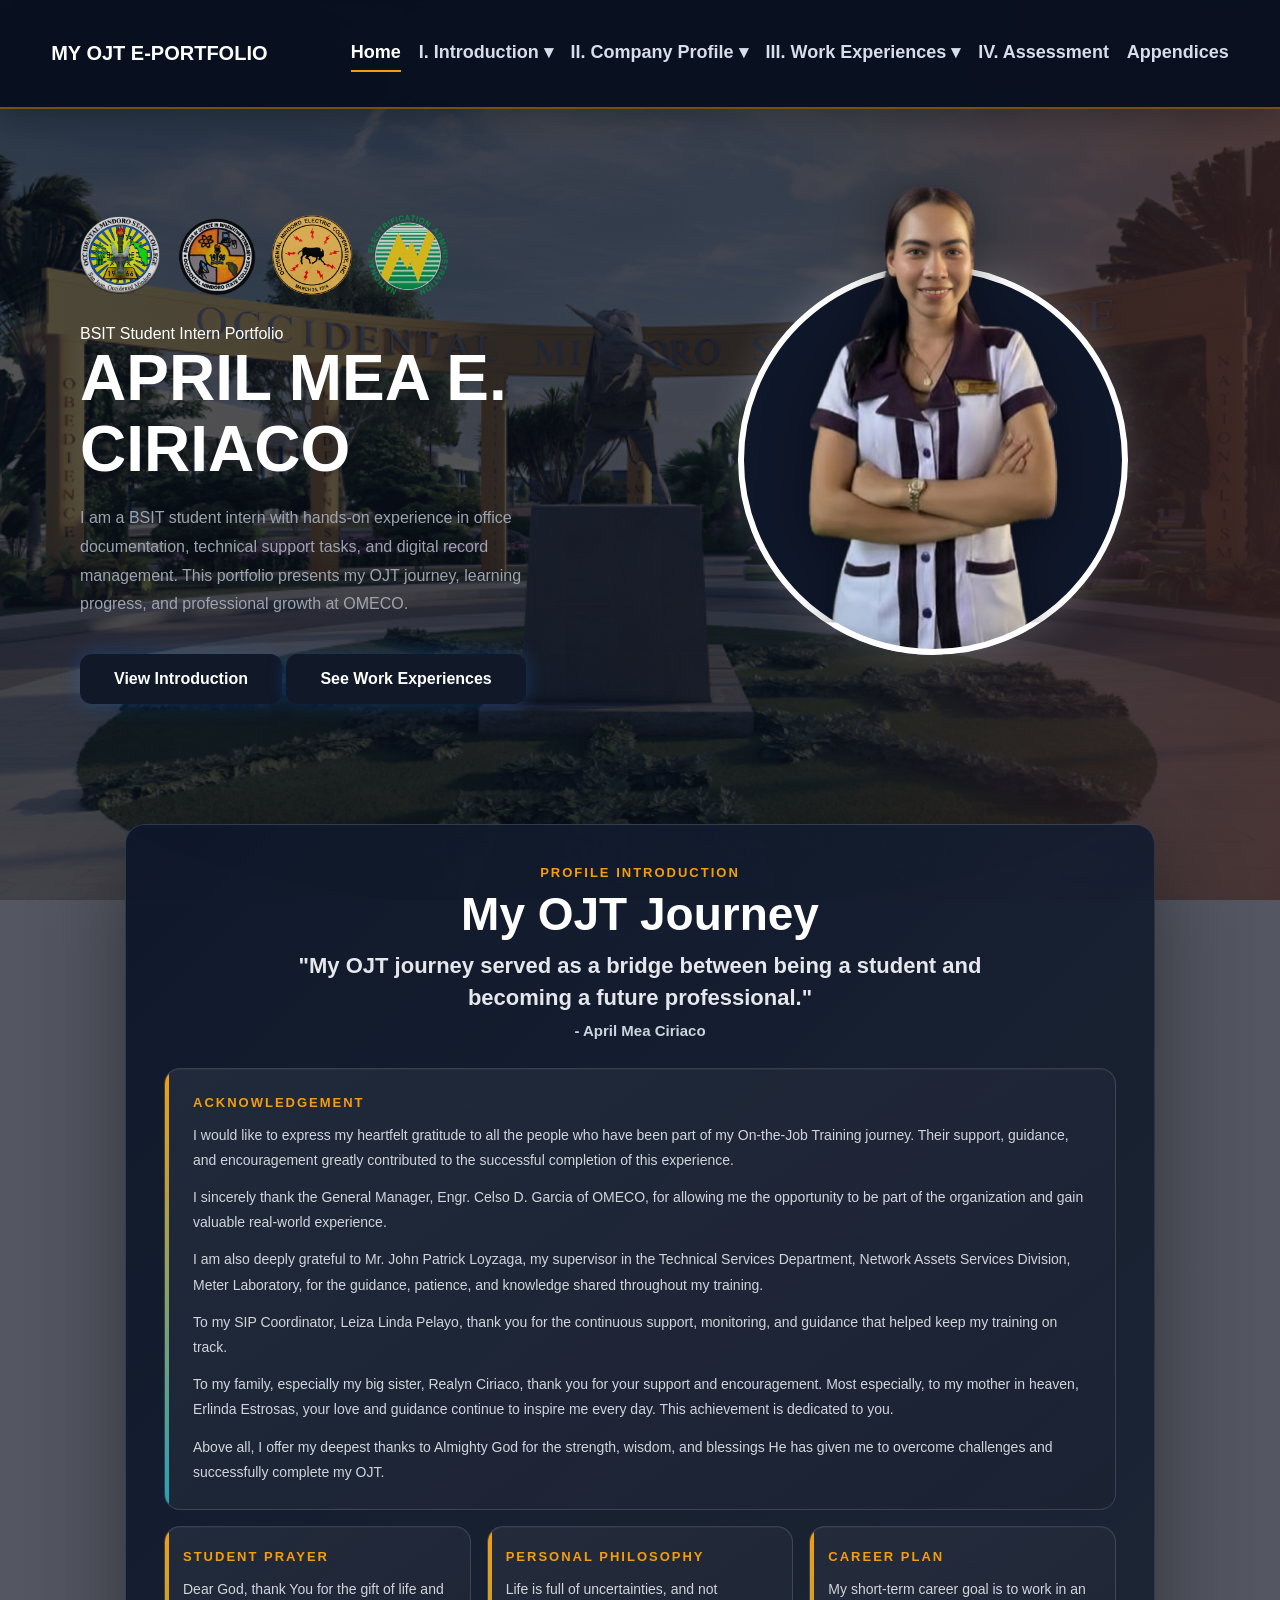
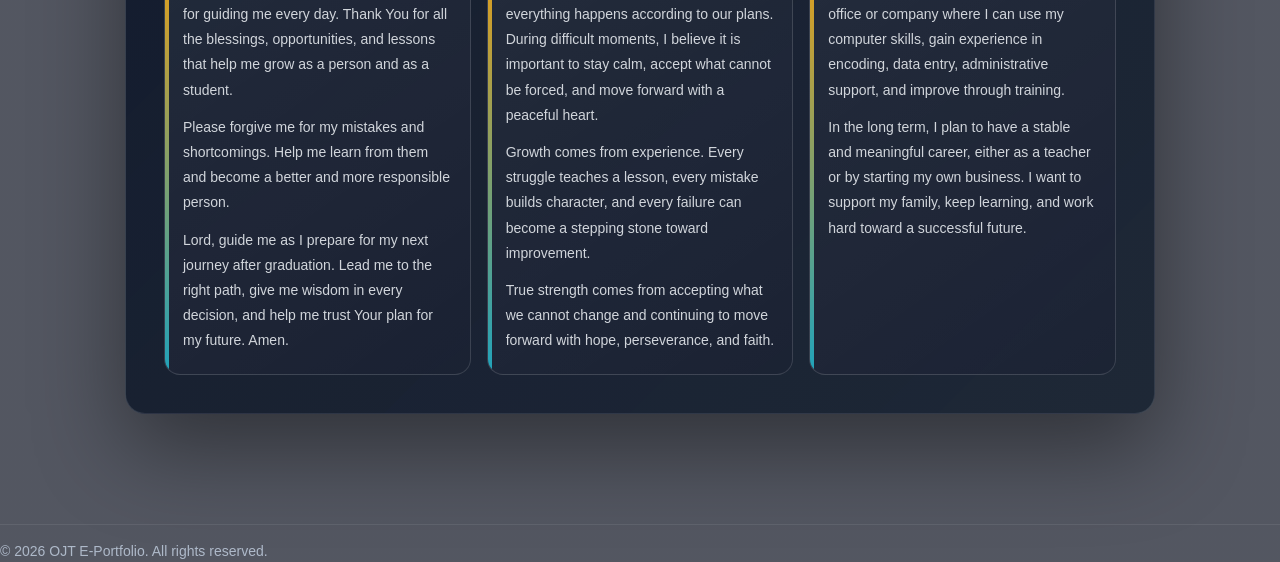
==== commit feedd73a: "initial commit" ====
--- a/index.html
+++ b/index.html
@@ -21,23 +21,35 @@
             <img src="assets/Nea.png" alt="Company Logo" />
           </div>
 
+          <span class="hero-kicker">BSIT Student Intern Portfolio</span>
           <h1>APRIL MEA E. CIRIACO</h1>
 
           <p>
-            A BSIT student currently in training, developing practical skills in
-            web development and digital solutions.
+            I am a BSIT student intern with hands-on experience in office
+            documentation, technical support tasks, and digital record
+            management. This portfolio presents my OJT journey, learning
+            progress, and professional growth at OMECO.
           </p>
 
-          <a href="introduction.html" class="hero-btn">Let's Get Started -></a>
+          <div class="hero-actions" aria-label="Portfolio actions">
+            <a href="introduction.html" class="hero-btn">View Introduction</a>
+            <a href="work-exp.html" class="hero-btn hero-btn-secondary">
+              See Work Experiences
+            </a>
+          </div>
         </div>
 
         <div class="hero-image">
           <div class="profile-mockup">
             <div class="profile-mask">
-              <img src="assets/profile.png" alt="Profile" />
+              <img src="assets/profile.png" alt="April Mea E. Ciriaco" />
             </div>
 
-            <img class="profile-head" src="assets/profile.png" alt="Profile" />
+            <img
+              class="profile-head"
+              src="assets/profile.png"
+              alt="April Mea E. Ciriaco"
+            />
           </div>
         </div>
       </section>
--- a/assets/style.css
+++ b/assets/style.css
@@ -230,7 +230,8 @@
   color: #f59e0b;
 }
 
-.site-footer {
+.site-
+footer {
   width: min(1120px, calc(100% - 40px));
   margin: 0 auto;
   padding: 24px 0 36px;
@@ -2821,8 +2822,14 @@
   .analysis-grid,
   .dtr-image-pair,
   .assessment-pages,
+  .assessment-summary,
+  .rating-list,
   .appendix-two-column {
     grid-template-columns: 1fr;
+  }
+
+  .assessment-summary {
+    padding: 24px;
   }
 
   .appendix-list-panel {
@@ -2925,3 +2932,124 @@
     padding: 14px;
   }
 }
+
+.assessment-summary {
+  display: grid;
+  grid-template-columns: minmax(0, 1.45fr) minmax(320px, 0.9fr);
+  gap: 22px;
+  margin-top: 30px;
+  padding: clamp(24px, 4vw, 34px);
+  border: 1px solid rgba(255, 255, 255, 0.13);
+  border-radius: 24px;
+  background:
+    linear-gradient(145deg, rgba(255, 255, 255, 0.09), rgba(255, 255, 255, 0.045)),
+    rgba(8, 18, 38, 0.72);
+  box-shadow: 0 28px 72px rgba(0, 0, 0, 0.28);
+  backdrop-filter: blur(18px);
+  align-items: start;
+}
+
+.ratings-overview {
+  display: grid;
+  gap: 18px;
+  align-content: start;
+  min-width: 0;
+}
+
+.ratings-overview .chapter-kicker {
+  margin: 0;
+  color: #f59e0b;
+  font-size: 12px;
+  font-weight: 900;
+  letter-spacing: 1.8px;
+  text-transform: uppercase;
+}
+
+.ratings-overview h2 {
+  color: #ffffff;
+  font-size: clamp(30px, 3.7vw, 44px);
+  line-height: 1.15;
+}
+
+.rating-list {
+  display: grid;
+  grid-template-columns: repeat(2, minmax(0, 1fr));
+  gap: 14px;
+}
+
+.rating-list div,
+.overall-score-card,
+.comments-card,
+.rated-by-card {
+  border: 1px solid rgba(255, 255, 255, 0.11);
+  border-radius: 18px;
+  background:
+    linear-gradient(145deg, rgba(255, 255, 255, 0.075), rgba(255, 255, 255, 0.04)),
+    rgba(9, 26, 52, 0.42);
+  padding: 18px;
+  box-shadow: inset 0 1px 0 rgba(255, 255, 255, 0.055);
+}
+
+.rating-list div {
+  min-height: 145px;
+}
+
+.rating-list span,
+.overall-score-card span {
+  color: #f59e0b;
+  font-size: 12px;
+  font-weight: 900;
+  letter-spacing: 1.2px;
+  text-transform: uppercase;
+}
+
+.rating-list strong {
+  display: block;
+  margin-top: 8px;
+  color: #ffffff;
+  font-size: 17px;
+  line-height: 1.35;
+}
+
+.rating-list p,
+.overall-score-card p,
+.comments-card p,
+.rated-by-card li {
+  color: #d1d5db;
+  font-size: 14px;
+  line-height: 1.65;
+}
+
+.overall-score-card {
+  display: grid;
+  gap: 8px;
+  align-content: start;
+}
+
+.overall-score-card strong {
+  color: #ffffff;
+  font-size: clamp(24px, 3vw, 34px);
+  line-height: 1.15;
+}
+
+.comments-card h3,
+.rated-by-card h3 {
+  color: #ffffff;
+  font-size: 18px;
+}
+
+.comments-card {
+  display: grid;
+  gap: 10px;
+}
+
+.rated-by-card ul {
+  display: grid;
+  gap: 10px;
+  margin-top: 12px;
+  list-style: none;
+}
+
+.rated-by-card strong {
+  color: #ffffff;
+}
